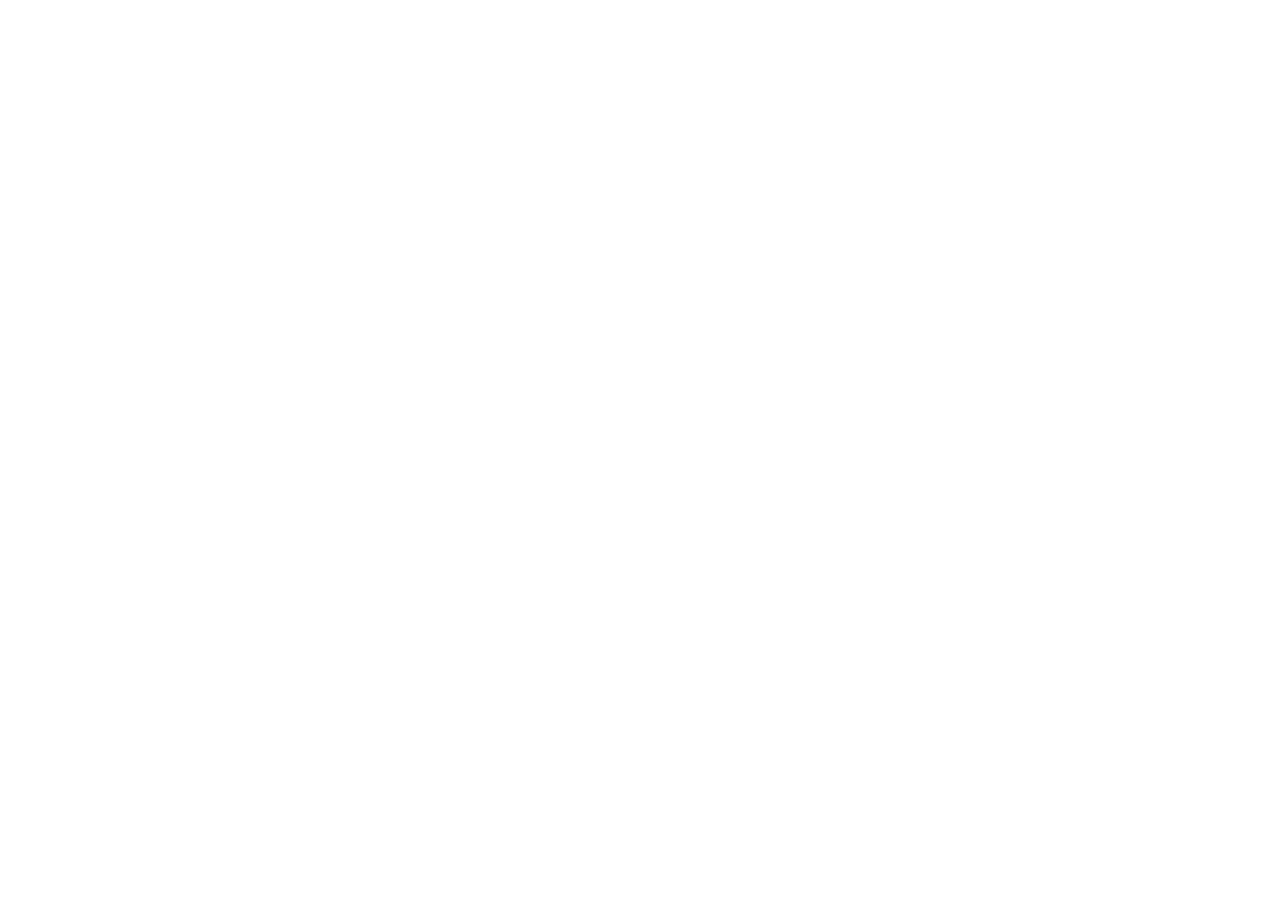
==== index.html @ 73868d09 "testPullReq" ====
<!DOCTYPE html>
<html lang="en">
<head>
    <meta charset="UTF-8">
    <meta http-equiv="X-UA-Compatible" content="IE=edge">
    <meta name="viewport" content="width=device-width, initial-scale=1.0">
    <title>Document</title>
</head>
<body>
    
</body>
</html>
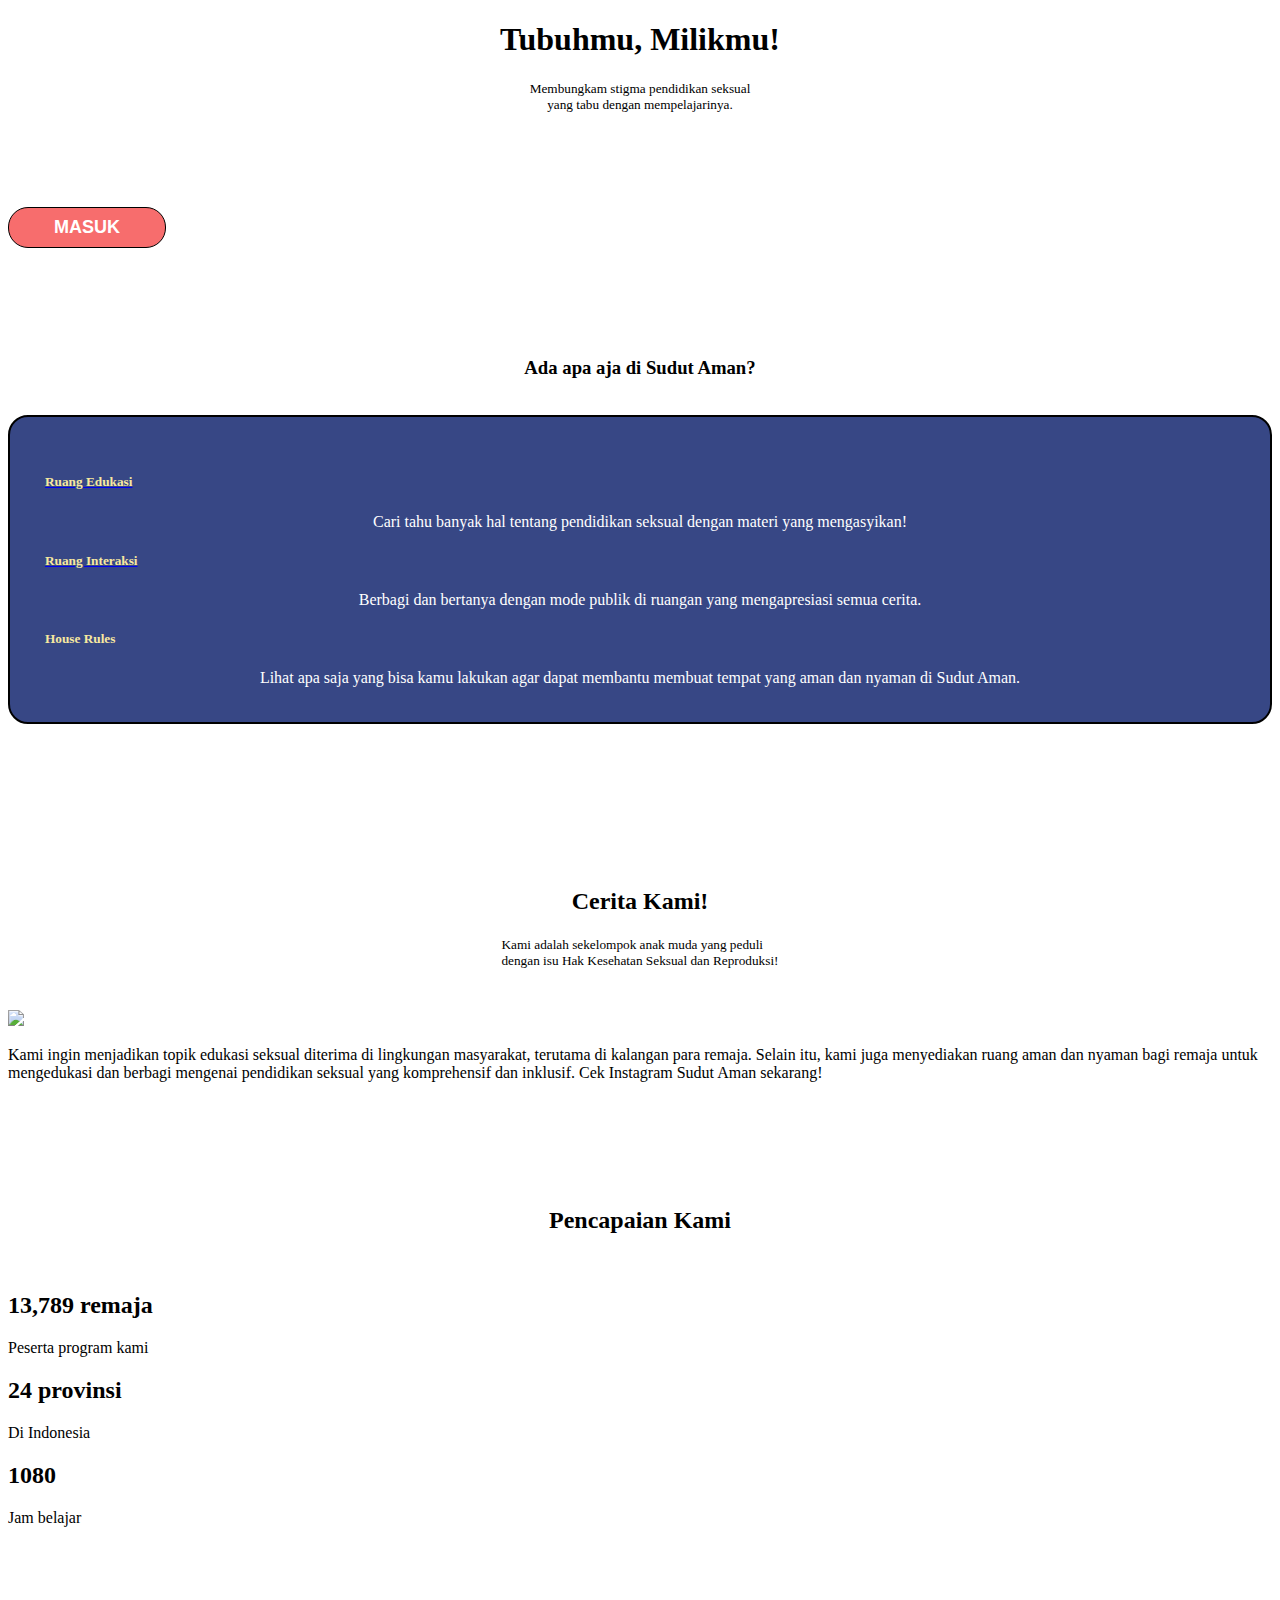
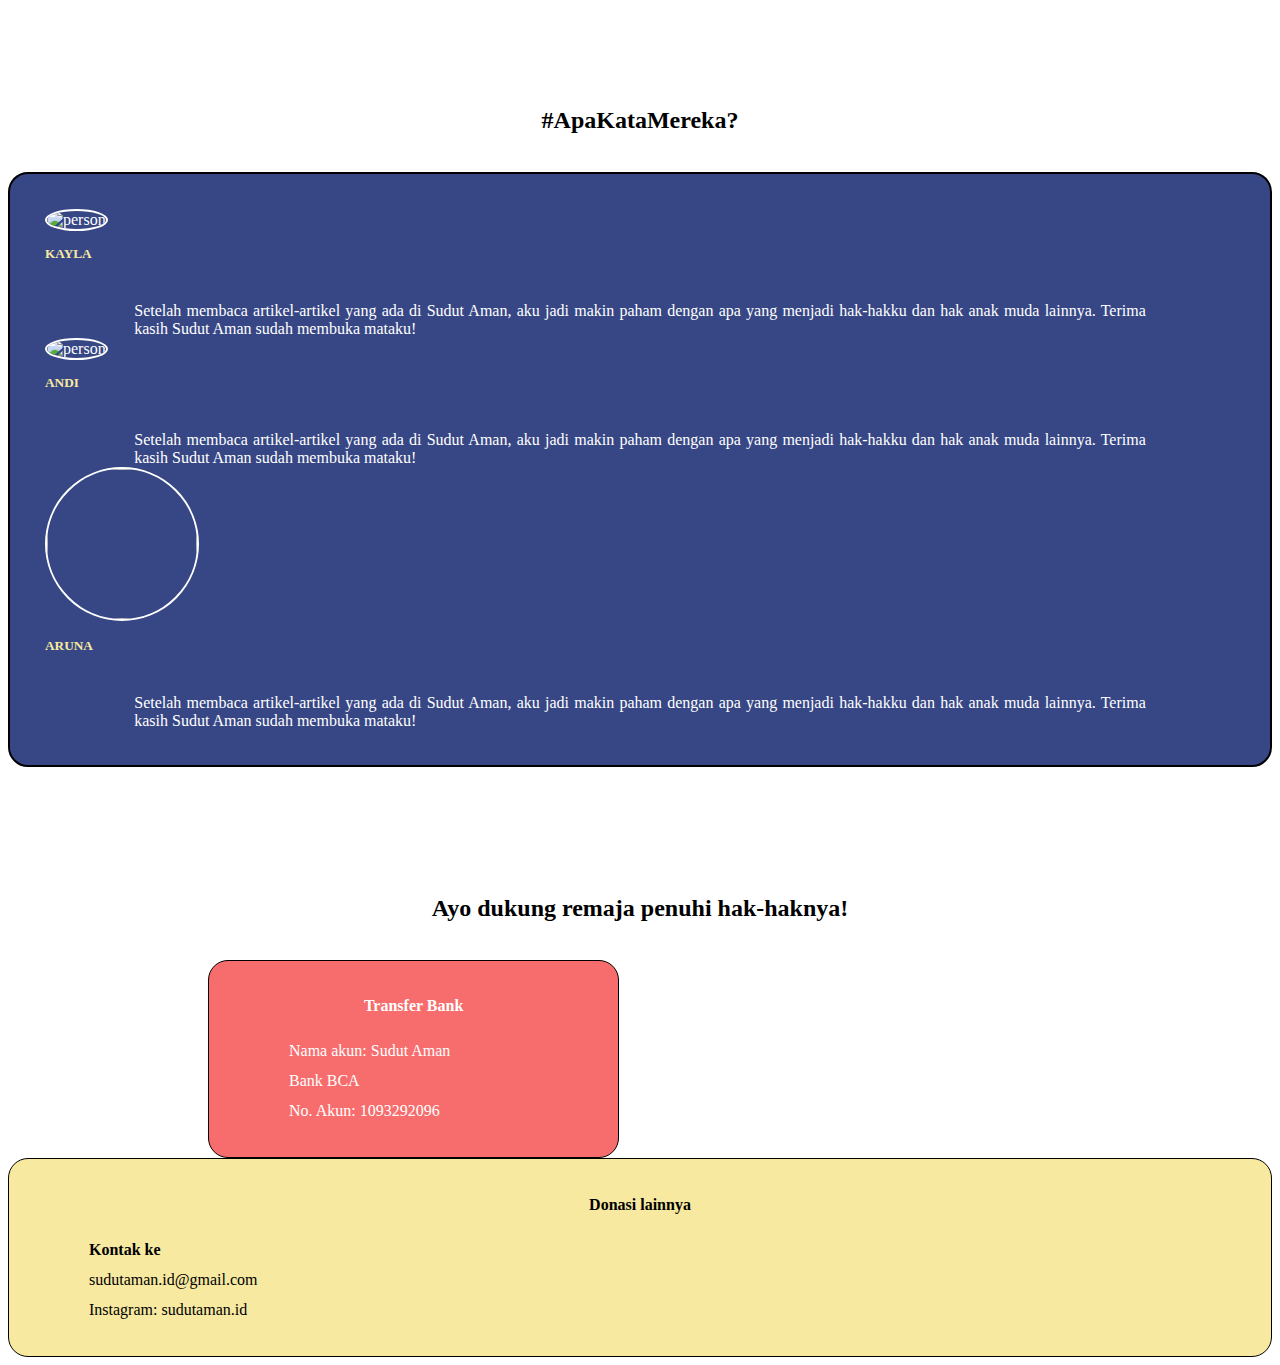
==== commit 4c16a076: "masukin ruang interaksi & index html" ====
--- a/index.html
+++ b/index.html
@@ -1,12 +1,165 @@
 <!DOCTYPE html>
-<html lang="en">
+<html>
+
 <head>
-    <meta charset="UTF-8">
-    <meta http-equiv="X-UA-Compatible" content="IE=edge">
-    <meta name="viewport" content="width=device-width, initial-scale=1.0">
-    <title>Document</title>
+  <meta charset="utf-8">
+  <meta name="viewport" content="width=device-width">
+  <title>SudutAman</title>
+   <link href="https://cdn.jsdelivr.net/npm/bootstrap@5.0.2/dist/css/bootstrap.min.css" rel="stylesheet" integrity="sha384-EVSTQN3/azprG1Anm3QDgpJLIm9Nao0Yz1ztcQTwFspd3yD65VohhpuuCOmLASjC" crossorigin="anonymous">
+  <link href="./homepage/homepage.css" rel="stylesheet" type="text/css" />
 </head>
+
 <body>
+  <div class="container">
+    <h1 id="welcome-text">Tubuhmu, Milikmu!</h1>
+    <h5 id="desc-text">Membungkam stigma pendidikan seksual<br>
+      yang tabu dengan mempelajarinya.</h5>
+<br>
+<br>
+<br>    
+<br>
+  <a href="login/login.html"><button class="position-absolute top-30 start-50 translate-middle" id="btn-cta">MASUK</button></a>
+<br>
+<br>
+<br> 
+<br>
+<br>
+<br>
+    <h3 id="ada-apa">Ada apa aja di Sudut Aman?</h3>
+    <br>
+    <div id="kate-sec">
+      <div class="container text-center">
+  <div class="row">
+    <div class="col">
+    <a href="edusudutaman/ruangedu.html"><h5 style="color: #F7E9A0;">Ruang Edukasi</h5></a>
+    <p id="desc">Cari tahu banyak hal tentang pendidikan seksual dengan materi yang mengasyikan!</p>
+    </div>
+    <div class="col">
+      <a href="./ruang interaksi/index.html"><h5 style="color: #F7E9A0;">Ruang Interaksi</h5></a>
+    <p id="desc">Berbagi dan bertanya dengan mode publik di ruangan yang mengapresiasi semua cerita.</p>
+    </div>
+    <div class="col">
+      <h5 style="color: #F7E9A0;">House Rules</h5>
+    <p id="desc">Lihat apa saja yang bisa kamu lakukan agar dapat membantu membuat tempat yang aman dan nyaman di Sudut Aman.</p>
+    </div>
+  </div>
+</div>
+    </div>
+<br>
+<br>
+<br>
+<br>
+<br>
+    <br>   
+<br>
+<br>
+    <div>
+      <h2 id="cerita-kami">Cerita Kami!</h2>
+      <h5 id="kami-adalah">Kami adalah sekelompok anak muda yang peduli<br>dengan isu Hak Kesehatan Seksual dan Reproduksi!</h5>
+<br>
+      <img src="WhatsApp Image 2022-11-02 at 11.25.08 PM.jpeg" style="width: 50%;">
+      <p id="kami-ingin">Kami ingin menjadikan topik edukasi seksual diterima di lingkungan masyarakat, terutama di kalangan para remaja. Selain itu, kami juga menyediakan ruang aman dan nyaman bagi remaja untuk mengedukasi dan berbagi mengenai pendidikan seksual yang komprehensif dan inklusif. 
+
+Cek Instagram Sudut Aman sekarang!</p>
+    </div>
+<br>
+<br>
+    <br>   
+<br>
+<br>
+    <div>
+      <h2 id="pencapaian-kami">Pencapaian Kami</h2>
+<br>
+      <div class="container text-center">
+  <div class="row">
+    <div class="col">
+      <h2>13,789 remaja</h2>
+      <p>Peserta program kami</p>
+    </div>
+    <div class="col">
+      <h2>24 provinsi</h2>
+      <p>Di Indonesia</p>
+    </div>
+    <div class="col">
+      <h2>1080</h2>
+      <p>Jam belajar</p>
+    </div>
+  </div>
+</div>
+    </div>
+<br>
+<br>
+<br>   
+<br>
+<br>
+    <br>   
+<br>
+<br>
+    <div>
+      <h2 id="apa-kata-mereka">#ApaKataMereka?</h2>
+<br>
+      <div id="kata-mereka-desc">
+      <div class="container text-center">
+  <div class="row">
+    <div class="col">
+      <img src="https://images.unsplash.com/photo-1554025756-3dab80a6eacd?ixlib=rb-4.0.3&ixid=MnwxMjA3fDB8MHxwaG90by1wYWdlfHx8fGVufDB8fHx8&auto=format&fit=crop&w=1770&q=80" class="rounded-circle" alt="person">
+      <h5 id="nama">KAYLA</h5>
+      <br>
+      <p id="ket">Setelah membaca artikel-artikel yang ada di Sudut Aman, aku jadi makin paham dengan apa yang menjadi hak-hakku dan hak anak muda lainnya. Terima kasih Sudut Aman sudah membuka mataku!</p>
+    </div>
     
+    <div class="col">
+      <img src="https://images.unsplash.com/photo-1507591064344-4c6ce005b128?ixlib=rb-4.0.3&ixid=MnwxMjA3fDB8MHxwaG90by1wYWdlfHx8fGVufDB8fHx8&auto=format&fit=crop&w=1770&q=80" class="rounded-circle" alt="person">
+      <h5 id="nama">ANDI</h5>
+      <br>
+      <p id="ket">Setelah membaca artikel-artikel yang ada di Sudut Aman, aku jadi makin paham dengan apa yang menjadi hak-hakku dan hak anak muda lainnya. Terima kasih Sudut Aman sudah membuka mataku!</p>
+    </div>
+    
+    <div class="col">
+     <img src="F77E7EF77E7Ehttps://images.unsplash.com/photo-1513097633097-329a3a64e0d4?ixlib=rb-4.0.3&ixid=MnwxMjA3fDB8MHxwaG90by1wYWdlfHx8fGVufDB8fHx8&auto=format&fit=crop&w=1592&q=80" class="rounded-circle alt="person">
+      <h5 id="nama">ARUNA</h5>
+      <br>
+      <p id="ket">Setelah membaca artikel-artikel yang ada di Sudut Aman, aku jadi makin paham dengan apa yang menjadi hak-hakku dan hak anak muda lainnya. Terima kasih Sudut Aman sudah membuka mataku!</p>
+    </div>
+    </div>
+  </div>
+</div>
+    </div>
+<br>
+<br>
+<br>
+    <br>   
+<br>
+<br>
+    <div>
+      <h2 id="ayo-dukung">Ayo dukung remaja penuhi hak-haknya!</h2>
+<br>
+
+      <div class="container-text-center">
+  <div class="row">
+    <div class="transfer-bank">
+    <div class="col">
+      <h4 id="title">Transfer Bank</h4>
+      <p id="trans-desc">Nama akun: Sudut Aman<br>
+        Bank BCA<br>
+        No. Akun: 1093292096<br> 
+      </p>
+    </div>
+  </div>
+
+  
+    <div class="donasi">
+    <div class="col">
+      <h4 id="title">Donasi lainnya</h4>
+      <p id="trans-desc"><strong>Kontak ke</strong><br>
+        sudutaman.id@gmail.com<br>
+        Instagram: sudutaman.id
+      </p>
+    </div>
+  </div>
+    </div>
+  </div>
+  <script src="./homepage/homepage.js"></script>
 </body>
-</html>+
+</html>
--- a/homepage/homepage.css
+++ b/homepage/homepage.css
@@ -0,0 +1,164 @@
+.body {
+    background-color: #F7F3F1;
+  }
+  
+  #welcome-text {
+    text-align: center;
+    font-weight: bold;
+  }
+  
+  #desc-text {
+  /*   width: 415px; */
+    text-align: center;
+    display: grid;
+    place-items: center;
+    font-weight: 400;
+  }
+  
+  #btn-cta {
+    color: white;
+    background-color: #F76D6D;
+    border-radius: 20px;
+    padding: 9px 45px;
+    place-items: center;
+    font-size: 18px;
+    cursor: pointer;
+    font-weight: 600;
+    text-decoration: none;
+    border: 0.5px solid black;
+  }
+  
+  #btn-cta:hover {
+    background-color: #FF8C8C;
+  }
+  
+  #kate-sec {
+    background-color: #374785;
+    padding: 35px;
+    color: white;
+    border-radius: 20px;
+    border: 2px black solid;
+  }
+  
+  #ada-apa {
+    text-align: center;
+    display: grid;
+    place-items: center;
+  }
+  
+  #desc {
+    text-align: justify;
+    display: grid;
+    place-items: center;
+    justify-content: center;
+    margin: auto;
+    width: 80%;
+  }
+  
+  #cerita-kami {
+    text-align: center;
+    display: grid;
+    place-items: center;
+    font-weight: bold;
+  }
+  
+  #kami-adalah {
+    display: grid;
+    place-items: center;
+    align-items: center;
+    font-weight: 400;
+  }
+  
+  #kami-ingin {
+    display: inline-flex;
+  }
+  
+  #pencapaian-kami {
+    display: grid;
+    place-items: center;
+    align-items: center;
+    font-weight: bold;
+  }
+  
+  #apa-kata-mereka {
+    text-align: center;
+    display: grid;
+    place-items: center;
+    font-weight: bold;
+  }
+  
+  #kata-mereka-desc {
+    background-color: #374785;
+    padding: 35px;
+    color: white;
+    border-radius: 20px;
+    border: 2px black solid;
+  }
+  
+  #nama {
+    color: #F7E9A0;
+    margin-top: 15px;
+  }
+  
+  .rounded-circle {
+    border-radius: 50%;
+    width: 150px;
+    height: 150px;
+    border: 2px white solid;
+  }
+  
+  #ket {
+    text-align: justify;
+    display: grid;
+    place-items: center;
+    justify-content: center;
+    margin: auto;
+    width: 85%;
+  }
+  
+  #ayo-dukung {
+    text-align: center;
+    display: grid;
+    place-items: center;
+    font-weight: bold;
+  }
+  
+  .transfer-bank {
+    background-color: #F76D6D;
+    color: white;
+    width: 30%;
+    position: relative;
+    left: 200px;
+    padding: 15px;
+    border-radius: 20px;
+    border: 1px black solid;
+    margin-right: 50px;
+  }
+  
+  #title {
+    font-weight: bold;
+    text-align: center;
+    place-items: center;
+  }
+  
+  #trans-desc {
+    line-height: 30px;
+    text-align: left;
+    padding: auto;
+    position: relative;
+    left: 65px;
+  }
+  
+  .donasi {
+    background: #F7E9A0;
+    color: black;
+    padding: 15px;
+    border-radius: 20px;
+    border: 1px black solid;
+  }
+  
+  #kontak-ke {
+    text-align: left;
+    position: relative;
+    left: 65px;
+  }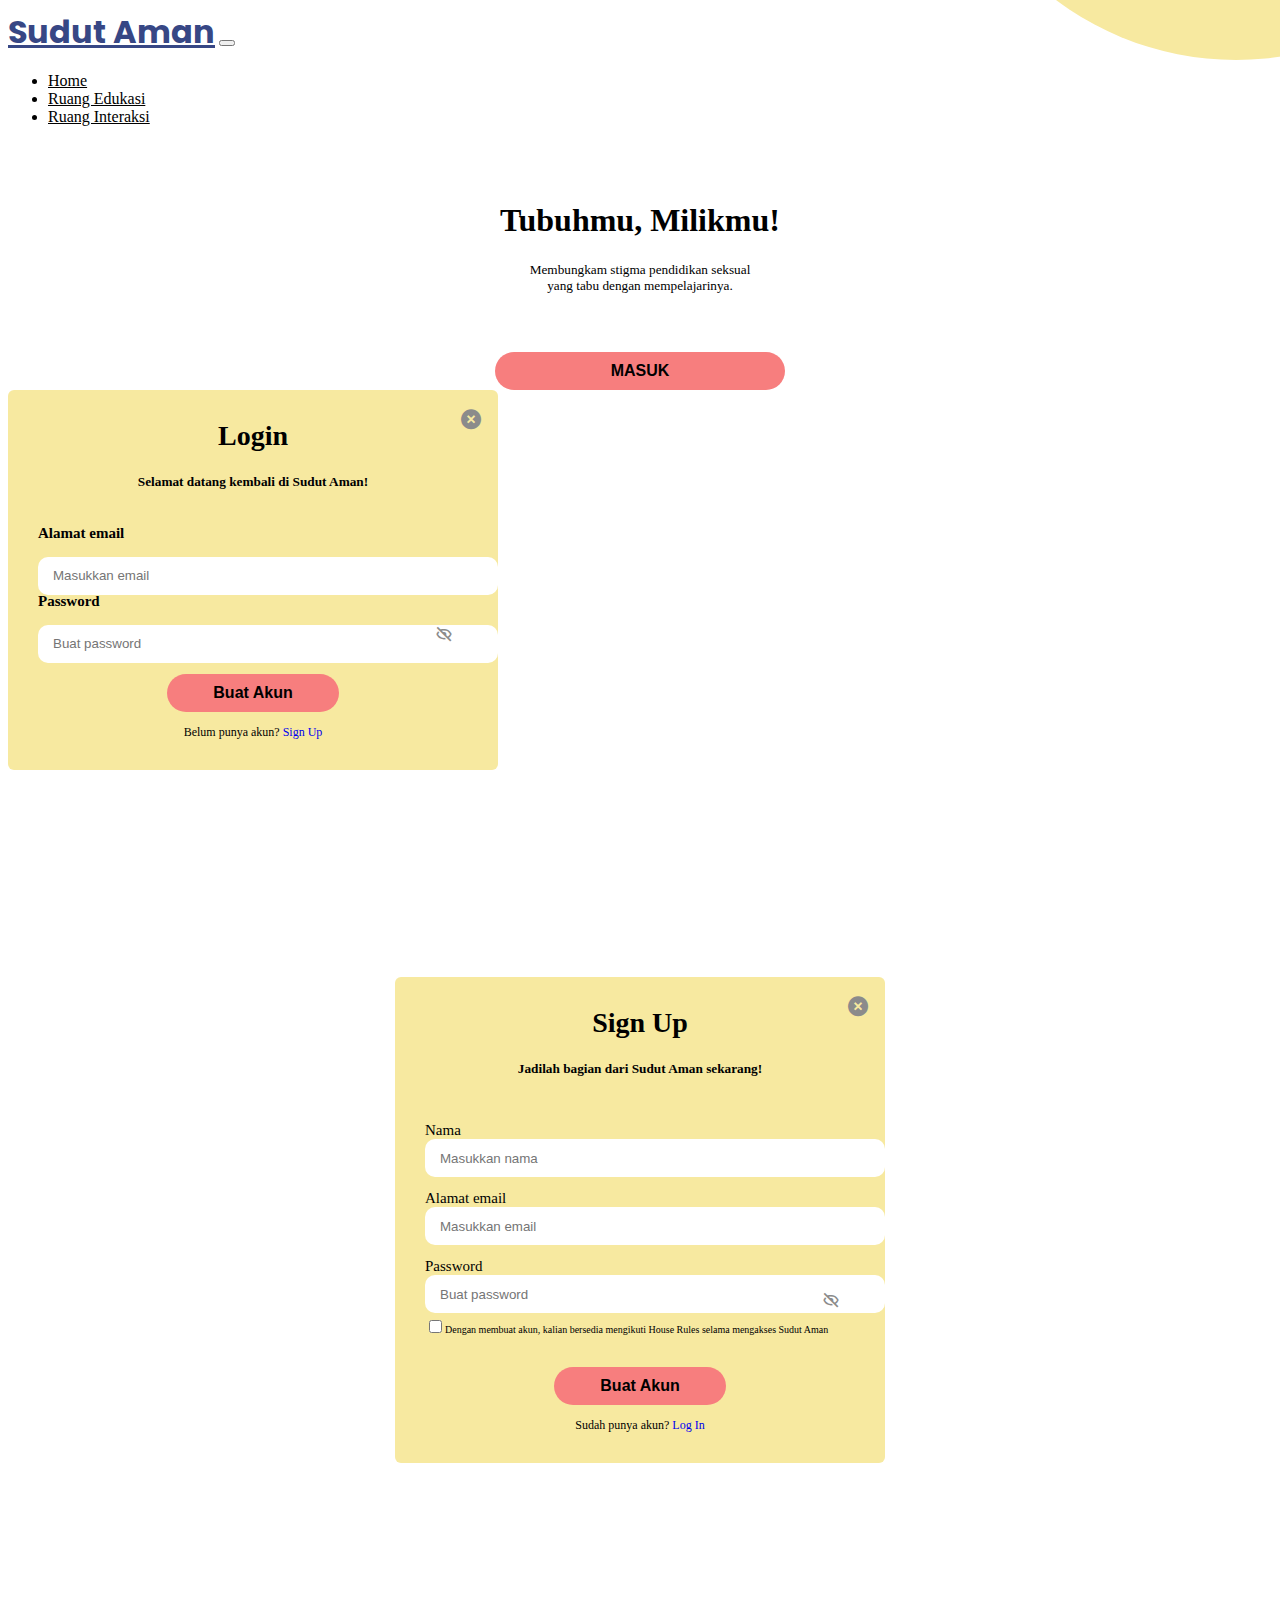
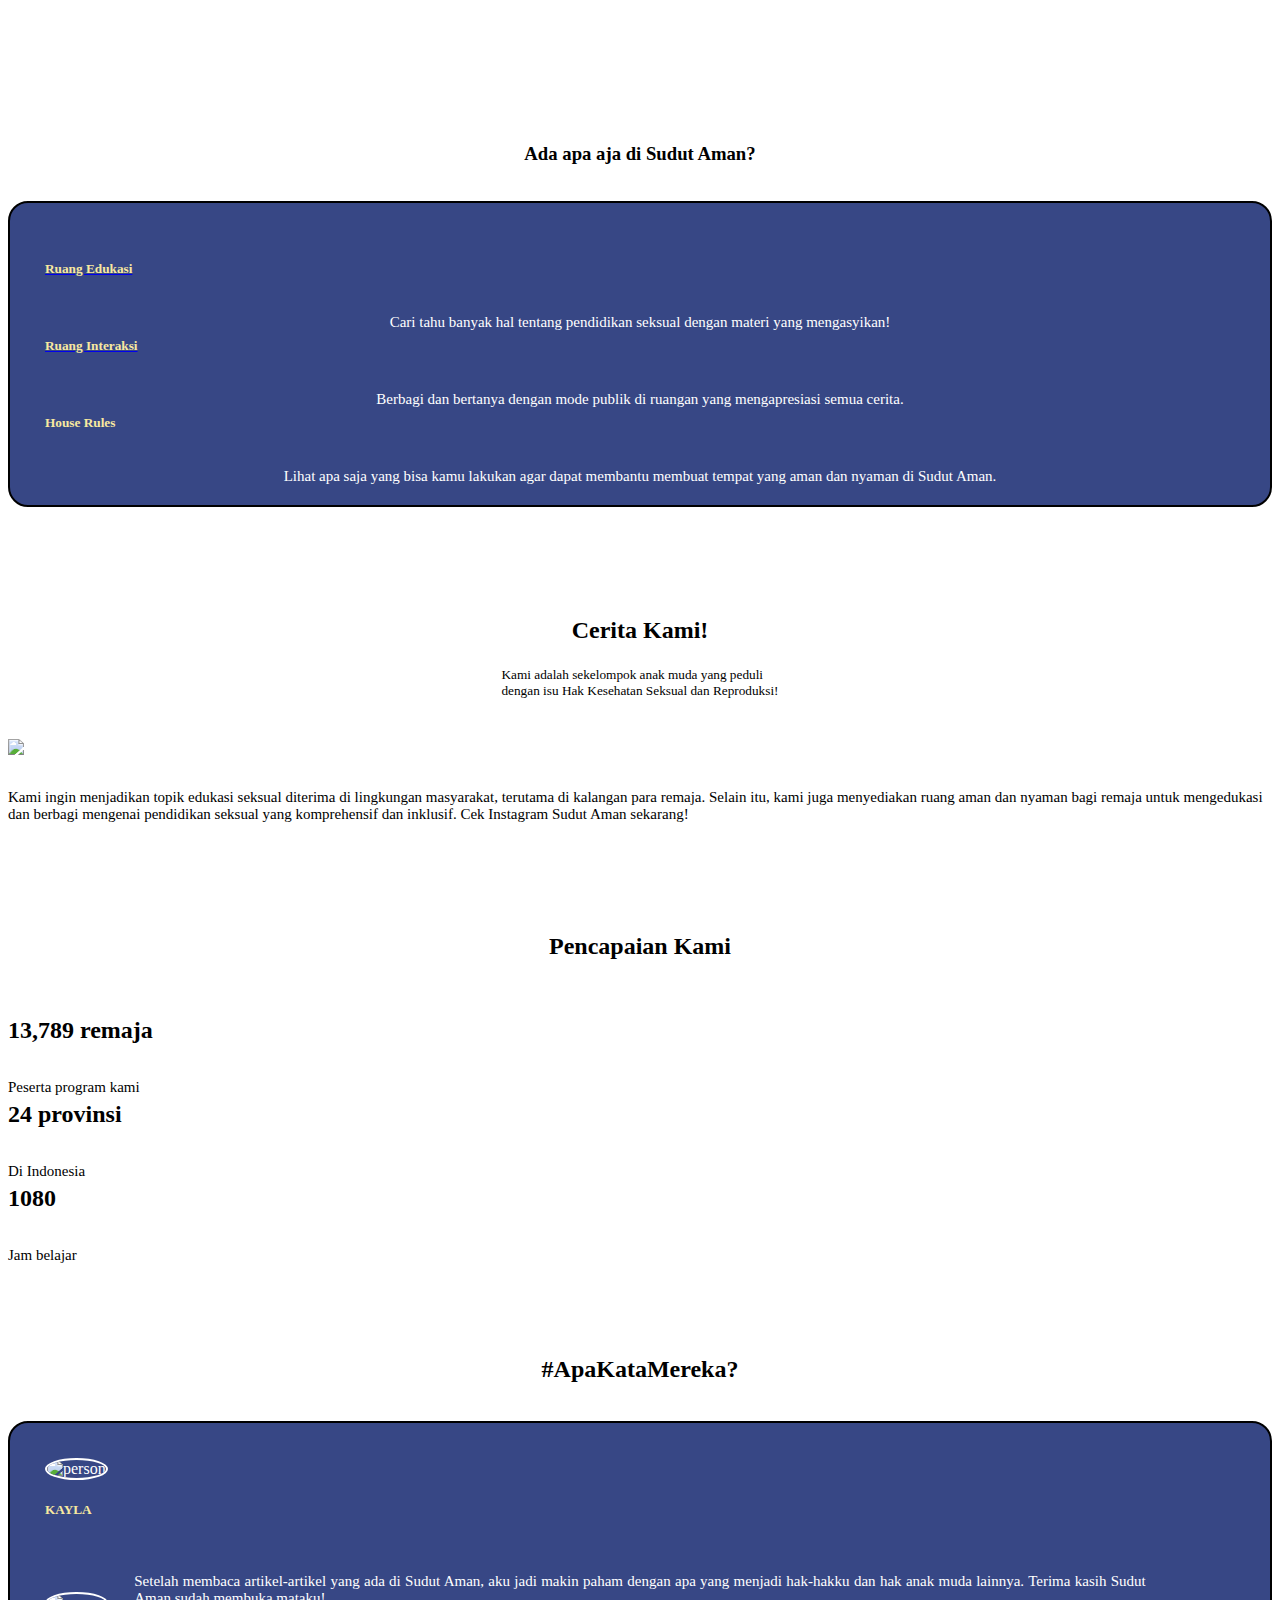
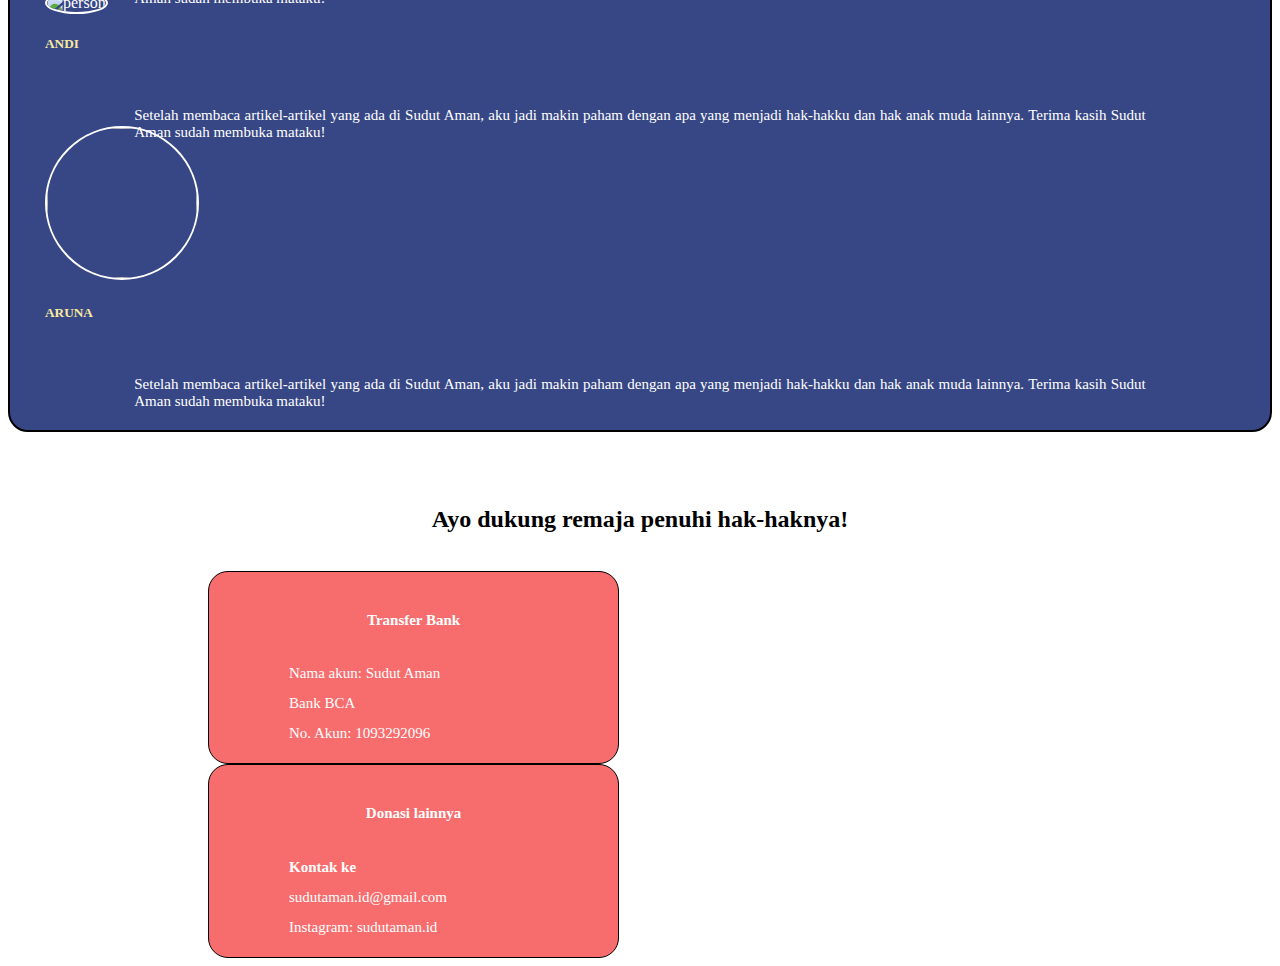
==== commit 20eb8c69: "nambahin navbar di semua page" ====
--- a/index.html
+++ b/index.html
@@ -5,23 +5,154 @@
   <meta charset="utf-8">
   <meta name="viewport" content="width=device-width">
   <title>SudutAman</title>
-   <link href="https://cdn.jsdelivr.net/npm/bootstrap@5.0.2/dist/css/bootstrap.min.css" rel="stylesheet" integrity="sha384-EVSTQN3/azprG1Anm3QDgpJLIm9Nao0Yz1ztcQTwFspd3yD65VohhpuuCOmLASjC" crossorigin="anonymous">
+  <link href="https://cdn.jsdelivr.net/npm/bootstrap@5.0.2/dist/css/bootstrap.min.css" rel="stylesheet" integrity="sha384-EVSTQN3/azprG1Anm3QDgpJLIm9Nao0Yz1ztcQTwFspd3yD65VohhpuuCOmLASjC" crossorigin="anonymous">
+  <link href='https://unpkg.com/boxicons@2.1.4/css/boxicons.min.css' rel='stylesheet'>
   <link href="./homepage/homepage.css" rel="stylesheet" type="text/css" />
+
+  <style>
+    @import url('https://fonts.googleapis.com/css2?family=Poppins:wght@500;600&family=Quicksand:wght@500&display=swap');
+
+    .navbar-brand {
+      cursor: pointer;
+      font-size: 32px;
+      color: #374785;
+      font-weight: bold;
+      font-family: 'Poppins', sans-serif;
+    }
+
+    .nav-item a {
+      color: black;
+      font-weight: 400;
+      font-size: 16px;
+    }
+  </style>
+
 </head>
 
 <body>
-  <div class="container">
+    <nav class="navbar navbar-expand-lg" style="background: none;">
+        <div class="container">
+          <a class="navbar-brand" href="#">Sudut Aman</a>
+          <button class="navbar-toggler" type="button" data-bs-toggle="collapse" data-bs-target="#navbarSupportedContent"
+            aria-controls="navbarSupportedContent" aria-expanded="false" aria-label="Toggle navigation">
+            <span class="navbar-toggler-icon"></span>
+          </button>
+          <!--       <div class="collapse navbar-collapse" id="navbarSupportedContent"> -->
+          <ul class="navbar-nav me-auto mb-2 mb-lg-0">
+            <li class="nav-item">
+              <a class="nav-link active" aria-current="page" href="./index.html">Home</a>
+            </li>
+    
+            <li class="nav-item">
+              <a class="nav-link active" aria-current="page" href="./edusudutaman/ruangedu.html">Ruang Edukasi</a>
+            </li>
+    
+            <li class="nav-item">
+              <a class="nav-link active" aria-current="page" href="./ruang interaksi/index.html">Ruang Interaksi</a>
+            </li>
+          </ul>
+          <!--         <button type="button" class="btn btn-cta" style="color: white; background: #F76D6D; border-radius: 20px; padding: 8px 25px;">MASUK</button> -->
+        </div>
+    </nav>
+
+<div class="bg-shape"></div>
+
+<br><div class="container">
     <h1 id="welcome-text">Tubuhmu, Milikmu!</h1>
     <h5 id="desc-text">Membungkam stigma pendidikan seksual<br>
       yang tabu dengan mempelajarinya.</h5>
 <br>
 <br>
-<br>    
-<br>
-  <a href="login/login.html"><button class="position-absolute top-30 start-50 translate-middle" id="btn-cta">MASUK</button></a>
-<br>
-<br>
-<br> 
+
+<button type="button" class="btn btn-primary" data-bs-toggle="modal" data-bs-target="#modalLogin">
+    MASUK
+  </button>
+<!-- Form Login -->
+<section class="modal" id="modalLogin"  tabindex="-1" aria-labelledby="exampleModalLabel" aria-hidden="true">
+    <div class="modal-dialog">
+        <div class="modal-content">
+        <div class="form login">
+        <div class="form-content">
+            <i class='bx bxs-x-circle' data-bs-dismiss="modal" aria-label="Close"></i>
+            <header>Login</header>
+            <h5 style="text-align: center";>Selamat datang kembali di Sudut Aman!</h5>
+
+            <form action="#">
+
+                <div class="field input-field">
+                    <h4>Alamat email</h4>
+                    <input type="email" placeholder="Masukkan email" class="email" id="userEmail">
+                </div>
+
+                <div class="field input-field">
+                    <h4>Password</h4>
+                    <input type="password" placeholder="Buat password" class="password" id="loginpassword">
+                    <i class='bx bx-hide eye-icon' onclick="onEyePasswordClick(this)"></i>
+                </div>
+
+                <br><div class="field button-field">
+                    <button type="submit" onclick="login(event)">Buat Akun</button>
+                </div>
+
+                <div class="form-link">
+                    <span>Belum punya akun? <a href="#" data-bs-toggle="modal" data-bs-target="#modalSignUp" class="punya-akun">Sign Up</a></span>
+                </div>
+
+            </form>
+        </div>
+    </div>
+</div>
+</div>
+</section>
+
+<!-- form signup -->
+<section class="modal" id="modalSignUp"  tabindex="-1" aria-labelledby="exampleModalLabel" aria-hidden="true">
+    <div class="modal-dialog">
+    <div class="modal-content">
+    <section class="container2 forms">
+        <div class="form login">
+            <div class="form-content">
+                <i class='bx bxs-x-circle' data-bs-dismiss="modal" aria-label="Close"></i>
+                <header>Sign Up</header>
+                <h5 style="text-align: center";>Jadilah bagian dari Sudut Aman sekarang!</h5>
+
+                <form action="#">
+                    <div class="close-button">
+                    <div class="field input-field">
+                        <p>Nama</p>
+                        <input type="nama" placeholder="Masukkan nama" class="nama">
+                    </div>
+                 </div>
+
+                    <div class="field input-field">
+                        <p>Alamat email</p>
+                        <input type="email" placeholder="Masukkan email" class="email">
+                    </div>
+
+                    <div class="field input-field">
+                        <p>Password</p>
+                        <input type="password" placeholder="Buat password" class="password" id="signuppassword">
+                        <i class='bx bx-hide eye-icon2' onclick="onEyePasswordSignUp(this)"></i>
+                    </div>
+
+                    <br><br><input type ="checkbox" class="check-box"><span>Dengan membuat akun, kalian bersedia mengikuti House Rules selama mengakses Sudut Aman </span>
+
+                    <div class="field button-field">
+                        <button>Buat Akun</button>
+                    </div>
+
+                    <div class="form-link">
+                        <span>Sudah punya akun? <a href="#" data-bs-toggle="modal" data-bs-target="#modalLogin"class="punya-akun">Log In</a></span>
+                    </div>
+
+                </form>
+            </div>
+        </div>
+    </section>
+</div>
+</div>
+</section>
+
 <br>
 <br>
 <br>
@@ -47,10 +178,7 @@
     </div>
 <br>
 <br>
-<br>
-<br>
-<br>
-    <br>   
+<br>   
 <br>
 <br>
     <div>
@@ -90,10 +218,6 @@
 <br>
 <br>
 <br>   
-<br>
-<br>
-    <br>   
-<br>
 <br>
     <div>
       <h2 id="apa-kata-mereka">#ApaKataMereka?</h2>
@@ -116,7 +240,7 @@
     </div>
     
     <div class="col">
-     <img src="F77E7EF77E7Ehttps://images.unsplash.com/photo-1513097633097-329a3a64e0d4?ixlib=rb-4.0.3&ixid=MnwxMjA3fDB8MHxwaG90by1wYWdlfHx8fGVufDB8fHx8&auto=format&fit=crop&w=1592&q=80" class="rounded-circle alt="person">
+     <img src="https://images.unsplash.com/photo-1513097633097-329a3a64e0d4?ixlib=rb-4.0.3&ixid=MnwxMjA3fDB8MHxwaG90by1wYWdlfHx8fGVufDB8fHx8&auto=format&fit=crop&w=1592&q=80" class="rounded-circle alt="person">
       <h5 id="nama">ARUNA</h5>
       <br>
       <p id="ket">Setelah membaca artikel-artikel yang ada di Sudut Aman, aku jadi makin paham dengan apa yang menjadi hak-hakku dan hak anak muda lainnya. Terima kasih Sudut Aman sudah membuka mataku!</p>
@@ -126,9 +250,6 @@
 </div>
     </div>
 <br>
-<br>
-<br>
-    <br>   
 <br>
 <br>
     <div>
@@ -157,9 +278,11 @@
       </p>
     </div>
   </div>
-    </div>
-  </div>
-  <script src="./homepage/homepage.js"></script>
+  </div>
+  </div>
+
+  <script src="https://cdn.jsdelivr.net/npm/bootstrap@5.2.2/dist/js/bootstrap.bundle.min.js" integrity="sha384-OERcA2EqjJCMA+/3y+gxIOqMEjwtxJY7qPCqsdltbNJuaOe923+mo//f6V8Qbsw3" crossorigin="anonymous"></script>
+  <script src="./login/login.js"></script>
 </body>
 
 </html>
--- a/homepage/homepage.css
+++ b/homepage/homepage.css
@@ -1,164 +1,350 @@
+@import url('https://fonts.googleapis.com/css2?family=Poppins:wght@200;300;400;500&display=swap');
+
 .body {
-    background-color: #F7F3F1;
+  background-color: #F7F3F1;
+}
+
+/* buletan */
+.bg-shape {
+    height: 35px;
+    width: 35px;
+    border-radius: 50%;
+    display: inline-block;
   }
+.bg-shape:after {
+    content: '';
+    position: absolute;
+    width: 600px;
+    height: 600px;
+    background: #F7E9A0;
+    border-radius: 50%;
+    top: 0;
+    right: 0;
+    z-index: -1;
+    top: -60%; /* change value as required */
+    right: -20%; /* change value as required */
+  }
+
+#welcome-text {
+  text-align: center;
+  font-weight: bold;
+}
+
+#desc-text {
+/*   width: 415px; */
+  text-align: center;
+  display: grid;
+  place-items: center;
+  font-weight: 400;
+}
+
+#btn-cta {
+  color: white;
+  background-color: #F76D6D;
+  border-radius: 20px;
+  padding: 9px 45px;
+  place-items: center;
+  font-size: 18px;
+  cursor: pointer;
+  font-weight: 600;
+  text-decoration: none;
+  border: 0.5px solid black;
+}
+
+#btn-cta:hover {
+  background-color: #FF8C8C;
+}
+
+#kate-sec {
+  background-color: #374785;
+  padding: 35px;
+  color: white;
+  border-radius: 20px;
+  border: 2px black solid;
+}
+
+#ada-apa {
+  text-align: center;
+  display: grid;
+  place-items: center;
+}
+
+#desc {
+  text-align: justify;
+  display: grid;
+  place-items: center;
+  justify-content: center;
+  margin: auto;
+  width: 80%;
+}
+
+#cerita-kami {
+  text-align: center;
+  display: grid;
+  place-items: center;
+  font-weight: bold;
+}
+
+#kami-adalah {
+  display: grid;
+  place-items: center;
+  align-items: center;
+  font-weight: 400;
+}
+
+#kami-ingin {
+  display: inline-flex;
+}
+
+#pencapaian-kami {
+  display: grid;
+  place-items: center;
+  align-items: center;
+  font-weight: bold;
+}
+
+#apa-kata-mereka {
+  text-align: center;
+  display: grid;
+  place-items: center;
+  font-weight: bold;
+}
+
+#kata-mereka-desc {
+  background-color: #374785;
+  padding: 35px;
+  color: white;
+  border-radius: 20px;
+  border: 2px black solid;
+}
+
+#nama {
+  color: #F7E9A0;
+}
+
+.rounded-circle {
+  border-radius: 50%;
+  width: 150px;
+  height: 150px;
+  border: 2px white solid;
+}
+
+#ket {
+  text-align: justify;
+  display: grid;
+  place-items: center;
+  justify-content: center;
+  margin: auto;
+  width: 85%;
+}
+
+#ayo-dukung {
+  text-align: center;
+  display: grid;
+  place-items: center;
+  font-weight: bold;
+}
+.transfer-bank {
+  background-color: #F76D6D;
+  color: white;
+  width: 30%;
+  position: relative;
+  left: 200px;
+  padding: 15px;
+  border-radius: 20px;
+  border: 1px black solid;
+}
+
+#title {
+  font-weight: bold;
+  text-align: center;
+  place-items: center;
+}
+
+#trans-desc {
+  line-height: 30px;
+  text-align: left;
+  padding: auto;
+  position: relative;
+  left: 65px;
+}
+
+.donasi {
+  background-color: #F76D6D;
+  color: white;
+  width: 30%;
+  position: relative;
+  left: 200px;
+  padding: 15px;
+  border-radius: 20px;
+  border: 1px black solid;
+}
+
+#kontak-ke {
+  text-align: left;
+  position: relative;
+  left: 65px;
+}
+
+  h4{
+    font-size: 15px;
+    position: relative;
+    top: 5px;
+}
+
+.container2{
+    height: 100vh;
+    width: 100%;
+    display: flex;
+    align-items: center;
+    justify-content: center;
+}
+
+.modal-content{
+  background: transparent;
+  border: 0;
+}
+
+.form{
+  position: relative;
+  max-width: 430px;
+  width: 100%;
+  padding: 30px;
+  border-radius: 6px;
+  background: #F7E9A0
+}
+
+header{
+  font-size: 28px;
+  font-weight: 600;
+  color:black;
+  text-align: center;
+}
+
+form{
+  margin-top: 30px;
   
-  #welcome-text {
-    text-align: center;
-    font-weight: bold;
-  }
-  
-  #desc-text {
-  /*   width: 415px; */
-    text-align: center;
-    display: grid;
-    place-items: center;
-    font-weight: 400;
-  }
-  
-  #btn-cta {
-    color: white;
-    background-color: #F76D6D;
-    border-radius: 20px;
-    padding: 9px 45px;
-    place-items: center;
-    font-size: 18px;
-    cursor: pointer;
-    font-weight: 600;
-    text-decoration: none;
-    border: 0.5px solid black;
-  }
-  
-  #btn-cta:hover {
-    background-color: #FF8C8C;
-  }
-  
-  #kate-sec {
-    background-color: #374785;
-    padding: 35px;
-    color: white;
-    border-radius: 20px;
-    border: 2px black solid;
-  }
-  
-  #ada-apa {
-    text-align: center;
-    display: grid;
-    place-items: center;
-  }
-  
-  #desc {
-    text-align: justify;
-    display: grid;
-    place-items: center;
-    justify-content: center;
-    margin: auto;
-    width: 80%;
-  }
-  
-  #cerita-kami {
-    text-align: center;
-    display: grid;
-    place-items: center;
-    font-weight: bold;
-  }
-  
-  #kami-adalah {
-    display: grid;
-    place-items: center;
-    align-items: center;
-    font-weight: 400;
-  }
-  
-  #kami-ingin {
-    display: inline-flex;
-  }
-  
-  #pencapaian-kami {
-    display: grid;
-    place-items: center;
-    align-items: center;
-    font-weight: bold;
-  }
-  
-  #apa-kata-mereka {
-    text-align: center;
-    display: grid;
-    place-items: center;
-    font-weight: bold;
-  }
-  
-  #kata-mereka-desc {
-    background-color: #374785;
-    padding: 35px;
-    color: white;
-    border-radius: 20px;
-    border: 2px black solid;
-  }
-  
-  #nama {
-    color: #F7E9A0;
-    margin-top: 15px;
-  }
-  
-  .rounded-circle {
-    border-radius: 50%;
-    width: 150px;
-    height: 150px;
-    border: 2px white solid;
-  }
-  
-  #ket {
-    text-align: justify;
-    display: grid;
-    place-items: center;
-    justify-content: center;
-    margin: auto;
-    width: 85%;
-  }
-  
-  #ayo-dukung {
-    text-align: center;
-    display: grid;
-    place-items: center;
-    font-weight: bold;
-  }
-  
-  .transfer-bank {
-    background-color: #F76D6D;
-    color: white;
-    width: 30%;
-    position: relative;
-    left: 200px;
-    padding: 15px;
-    border-radius: 20px;
-    border: 1px black solid;
-    margin-right: 50px;
-  }
-  
-  #title {
-    font-weight: bold;
-    text-align: center;
-    place-items: center;
-  }
-  
-  #trans-desc {
-    line-height: 30px;
-    text-align: left;
-    padding: auto;
-    position: relative;
-    left: 65px;
-  }
-  
-  .donasi {
-    background: #F7E9A0;
-    color: black;
-    padding: 15px;
-    border-radius: 20px;
-    border: 1px black solid;
-  }
-  
-  #kontak-ke {
-    text-align: left;
-    position: relative;
-    left: 65px;
-  }+}
+
+form .field{
+  position: relative;
+  height: 38px;
+  width: 100%;
+  margin-top: 30px;
+}
+
+.field input{
+  height: 100% !important;
+  width: 100%;
+  padding: 0 15px;
+  border: 0;
+  border-radius: 10px;
+}
+
+h6{ 
+  position: relative;
+  bottom: 60px;
+  text-align: right;
+}
+
+.field button {
+  width: 40%;
+  padding: 10px 30px;
+  cursor: pointer;
+  display: block;
+  margin: auto;
+  background: #F77E7E;
+  border: 0;
+  outline: none;
+  border-radius: 50px;
+  font-size: 16px;
+  font-weight: 600;
+}
+
+.btn {
+  width: 23%;
+  padding: 10px 30px;
+  cursor: pointer;
+  display: block;
+  margin: auto;
+  background: #F77E7E;
+  border: 0;
+  outline: none;
+  border-radius: 50px;
+  font-size: 16px;
+  font-weight: 600;
+}
+
+.form-link{
+  text-align: center;
+  margin-top: 10px;
+
+}
+.form-link span,
+.form-link span a {
+  font-size: 12px;
+  font-weight: 400;
+}
+
+span{
+  font-size: 10px;
+  font-weight: 300;
+}
+
+.form a{
+  text-decoration: none;
+}
+
+.form a:hover{
+  text-decoration: underline;
+}
+
+.eye-icon{
+  position: absolute;
+  top: 120%;
+  right: 10px;
+  transform: translateY(-50%);
+  font-size: 18px;
+  color: #8b8b8b;
+  cursor: pointer;
+  padding: 5px;
+}
+
+.eye-icon2{
+  position: absolute;
+  top: 150%;
+  right: 10px;
+  transform: translateY(-50%);
+  font-size: 18px;
+  color: #8b8b8b;
+  cursor: pointer;
+  padding: 5px;
+
+}
+
+.bxs-x-circle{
+  position: absolute;
+  top: 30px;
+  right: 10px;
+  transform: translateY(-50%);
+  font-size: 24px;
+  color: #8b8b8b;
+  cursor: pointer;
+  padding: 5px;
+
+}
+
+.isian input{
+  height: 40px !important;
+  width: 100%;
+  bottom: 0px;
+  padding: 0 15px;
+  border: 0;
+  border-radius: 10px;
+}
+
+p{
+  font-size: 15px;
+  position: relative;
+  top: 15px;
+}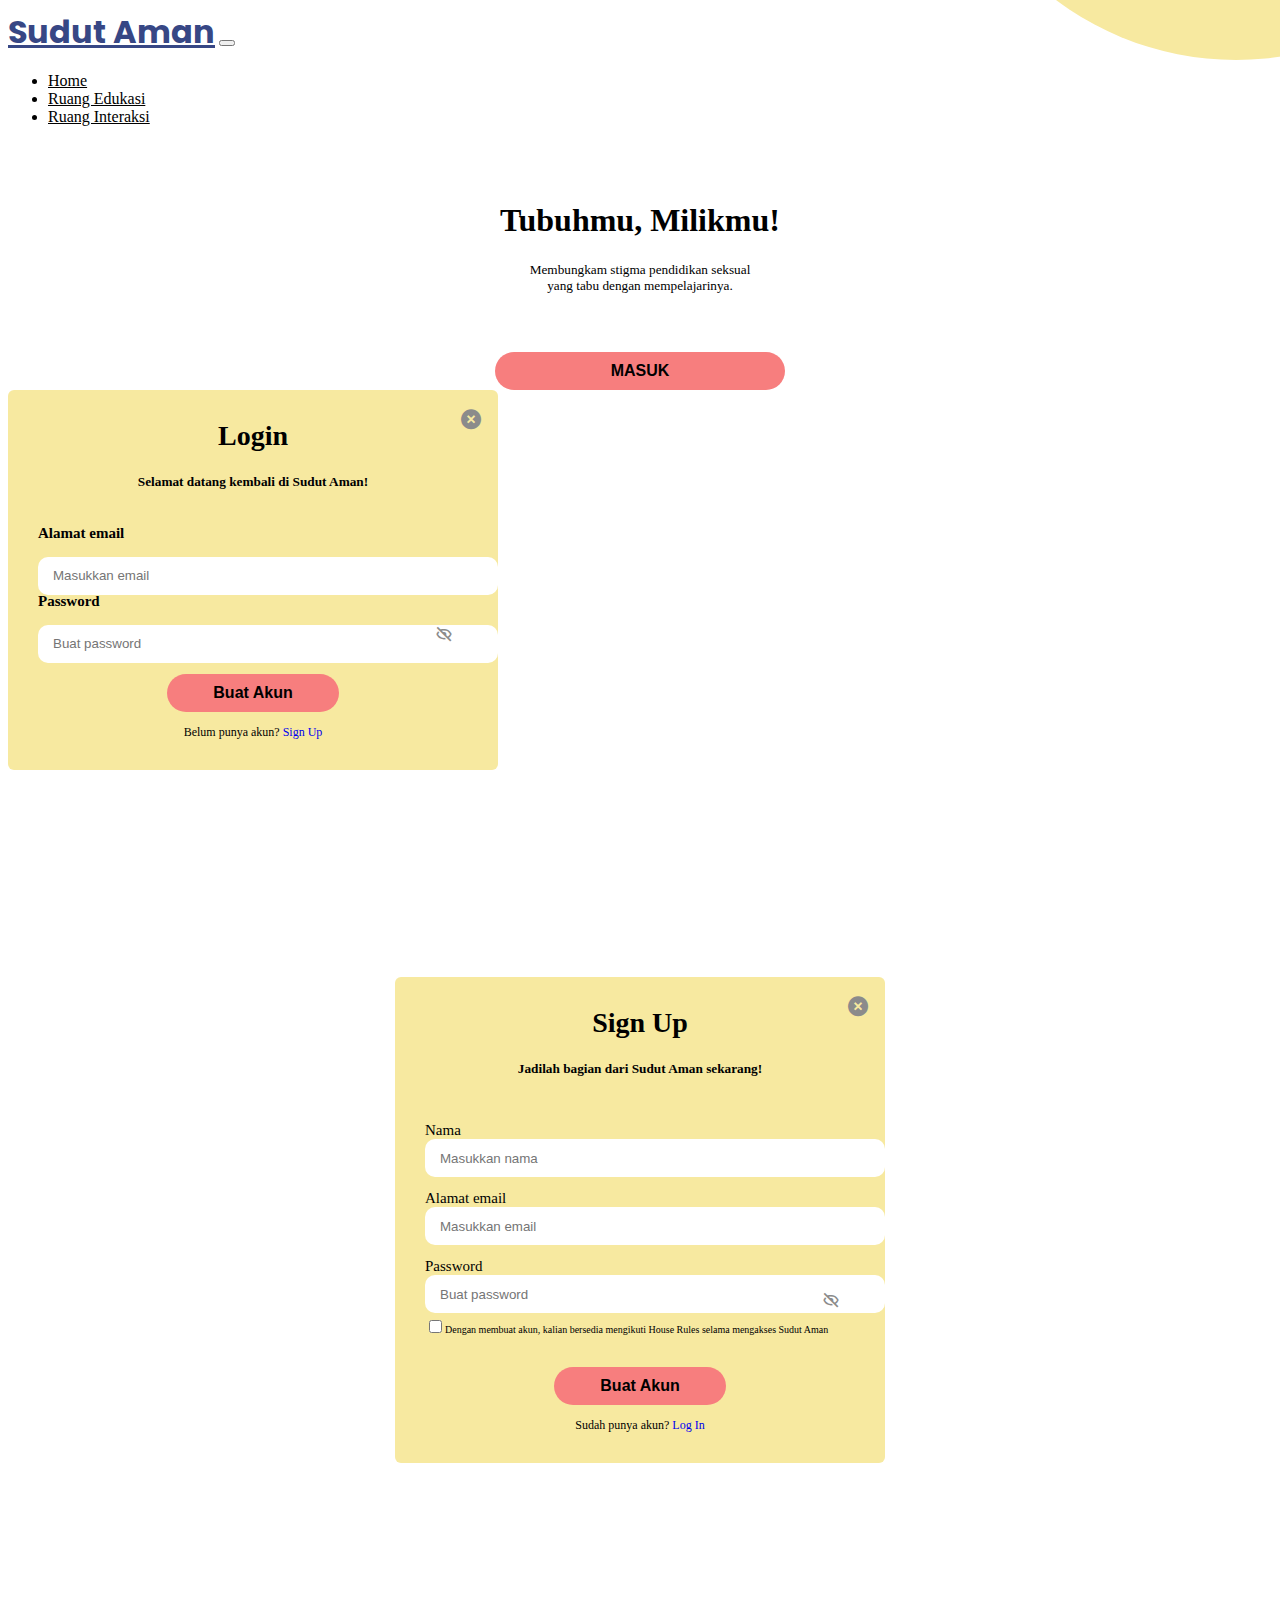
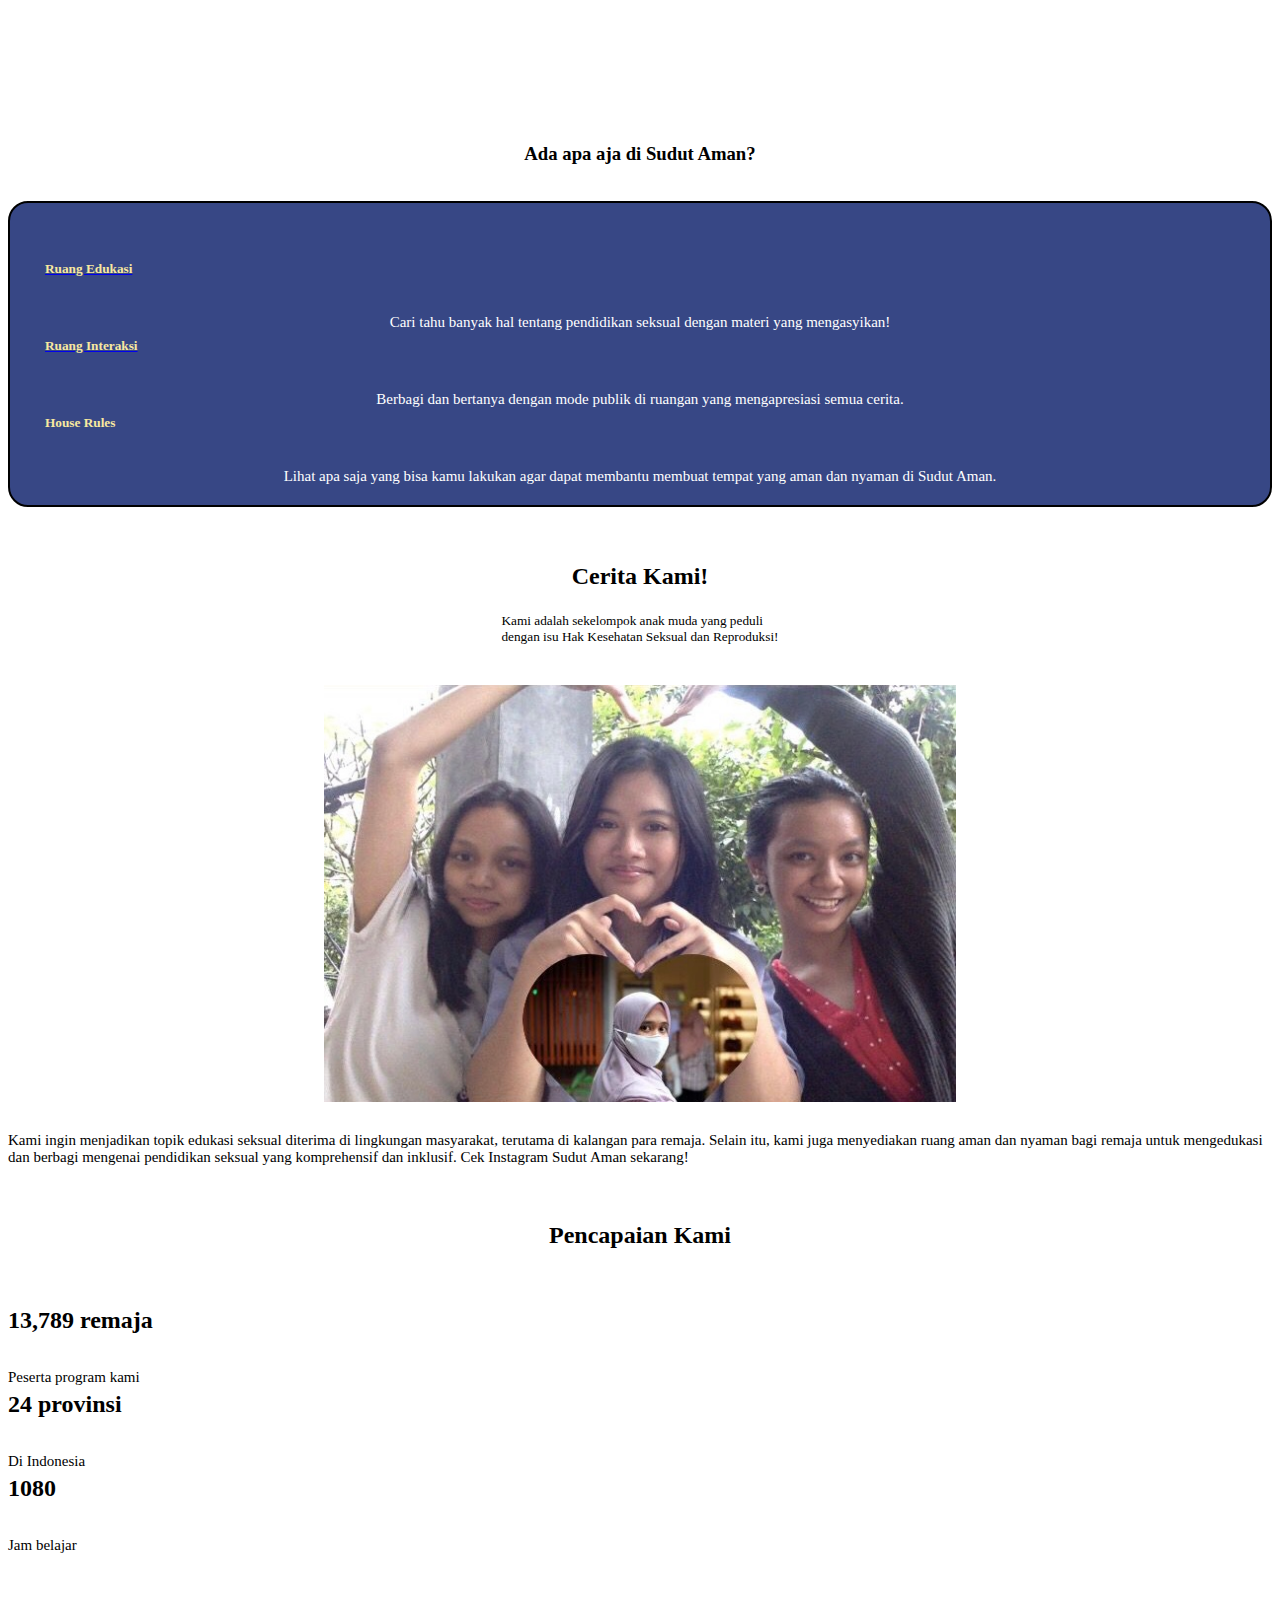
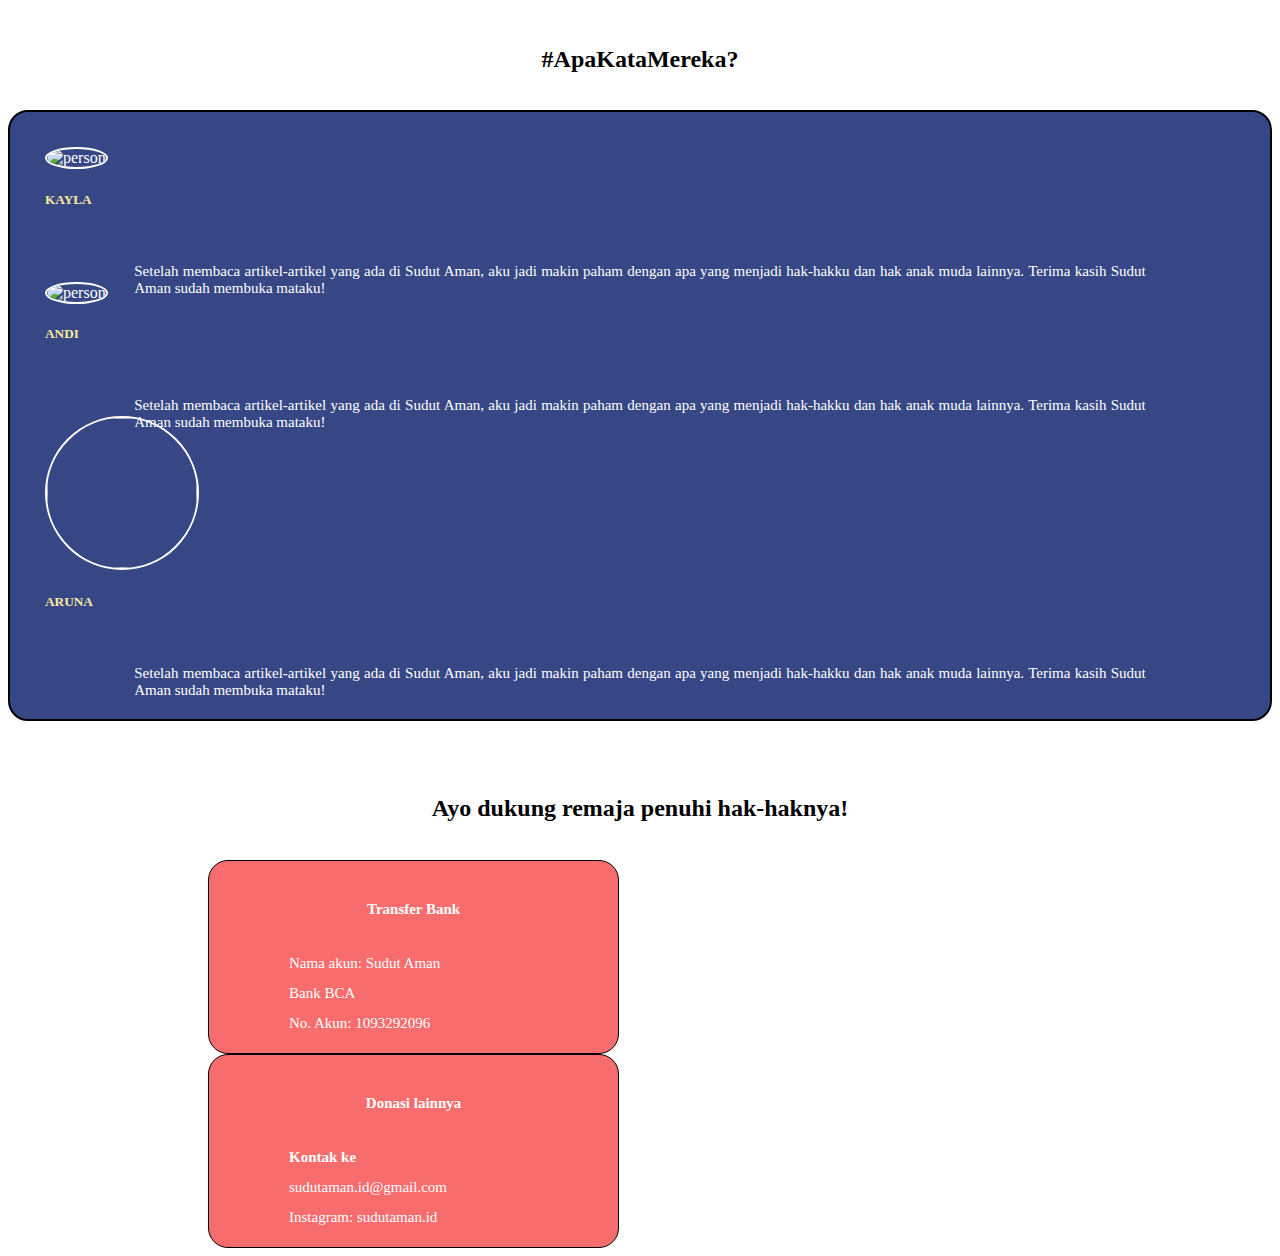
==== commit 09da0a2f: "masukin foto di homepage" ====
--- a/index.html
+++ b/index.html
@@ -178,21 +178,17 @@
     </div>
 <br>
 <br>
-<br>   
-<br>
-<br>
     <div>
       <h2 id="cerita-kami">Cerita Kami!</h2>
       <h5 id="kami-adalah">Kami adalah sekelompok anak muda yang peduli<br>dengan isu Hak Kesehatan Seksual dan Reproduksi!</h5>
 <br>
-      <img src="WhatsApp Image 2022-11-02 at 11.25.08 PM.jpeg" style="width: 50%;">
+      <img src="bb07123e-2a58-44ff-a738-344e2cd0b750.jpg" style="width: 50%; display: block;
+      margin-left: auto;
+      margin-right: auto;">
       <p id="kami-ingin">Kami ingin menjadikan topik edukasi seksual diterima di lingkungan masyarakat, terutama di kalangan para remaja. Selain itu, kami juga menyediakan ruang aman dan nyaman bagi remaja untuk mengedukasi dan berbagi mengenai pendidikan seksual yang komprehensif dan inklusif. 
 
 Cek Instagram Sudut Aman sekarang!</p>
     </div>
-<br>
-<br>
-    <br>   
 <br>
 <br>
     <div>
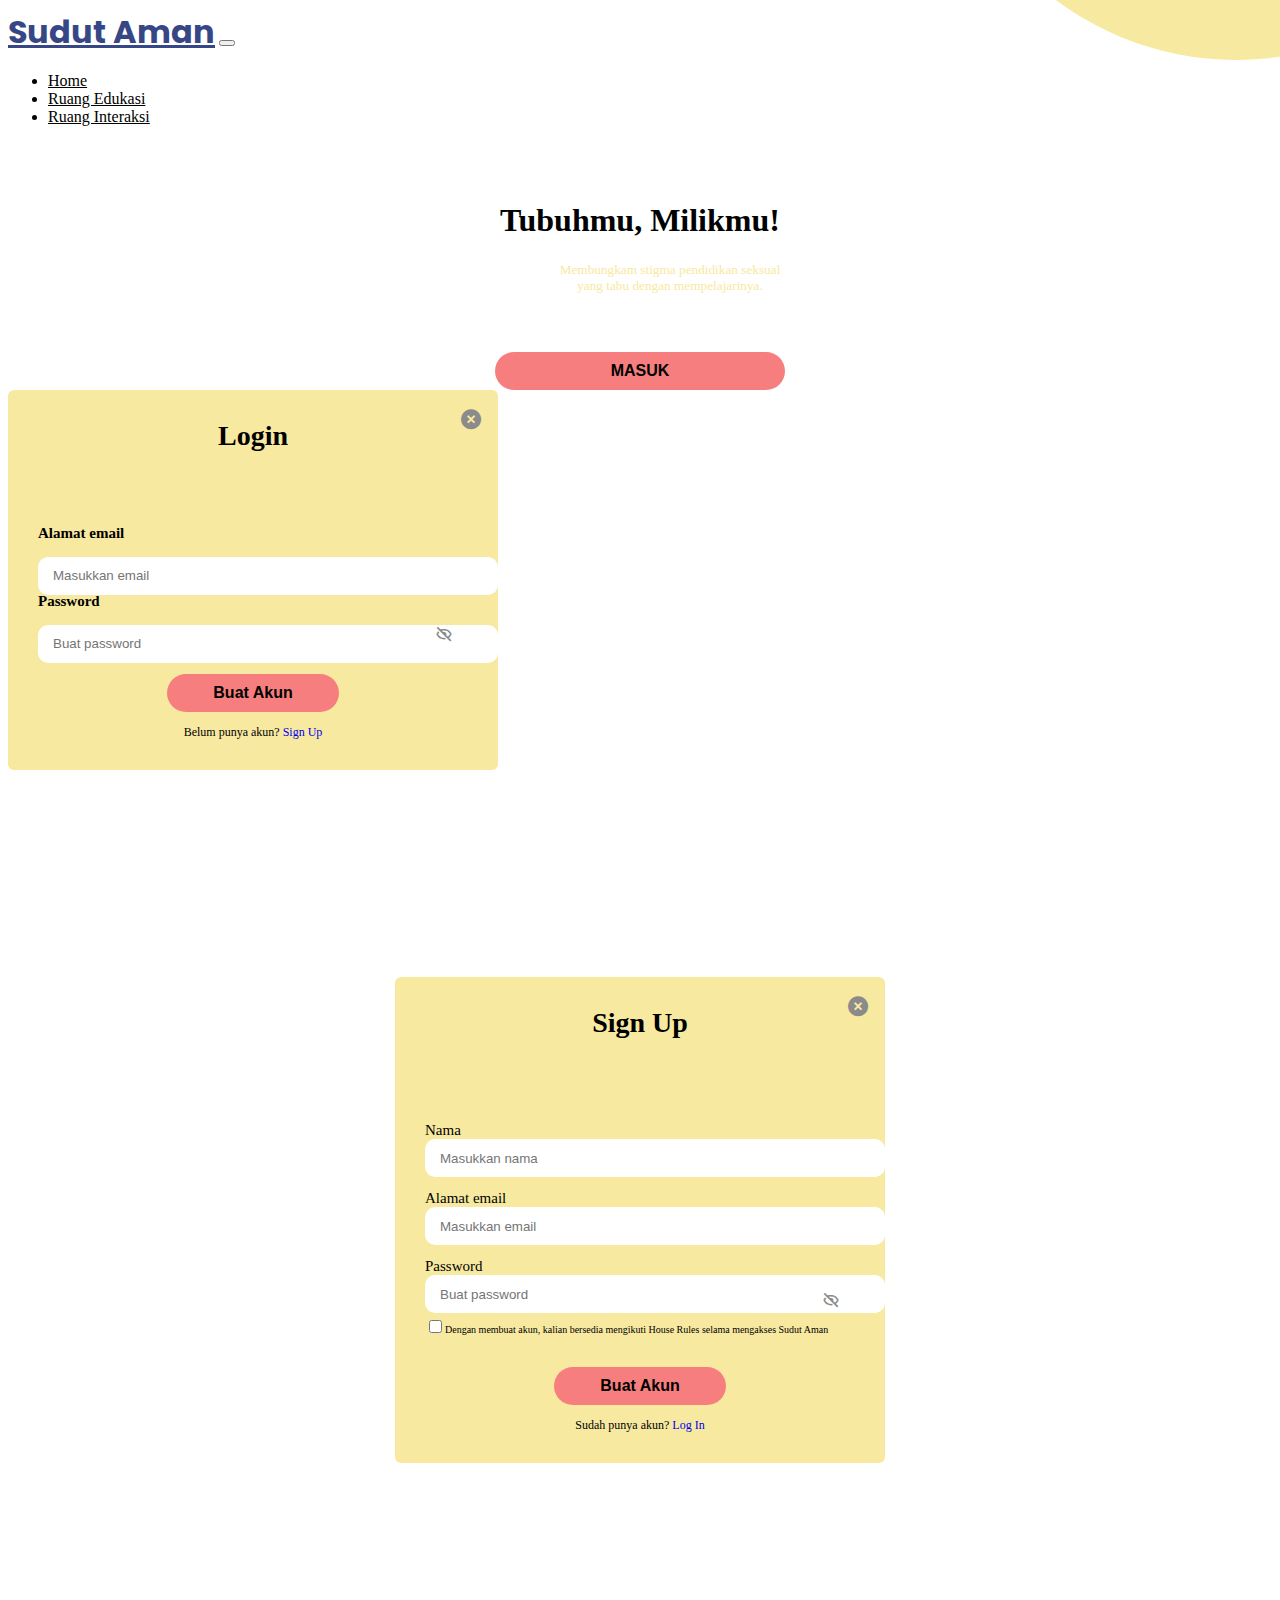
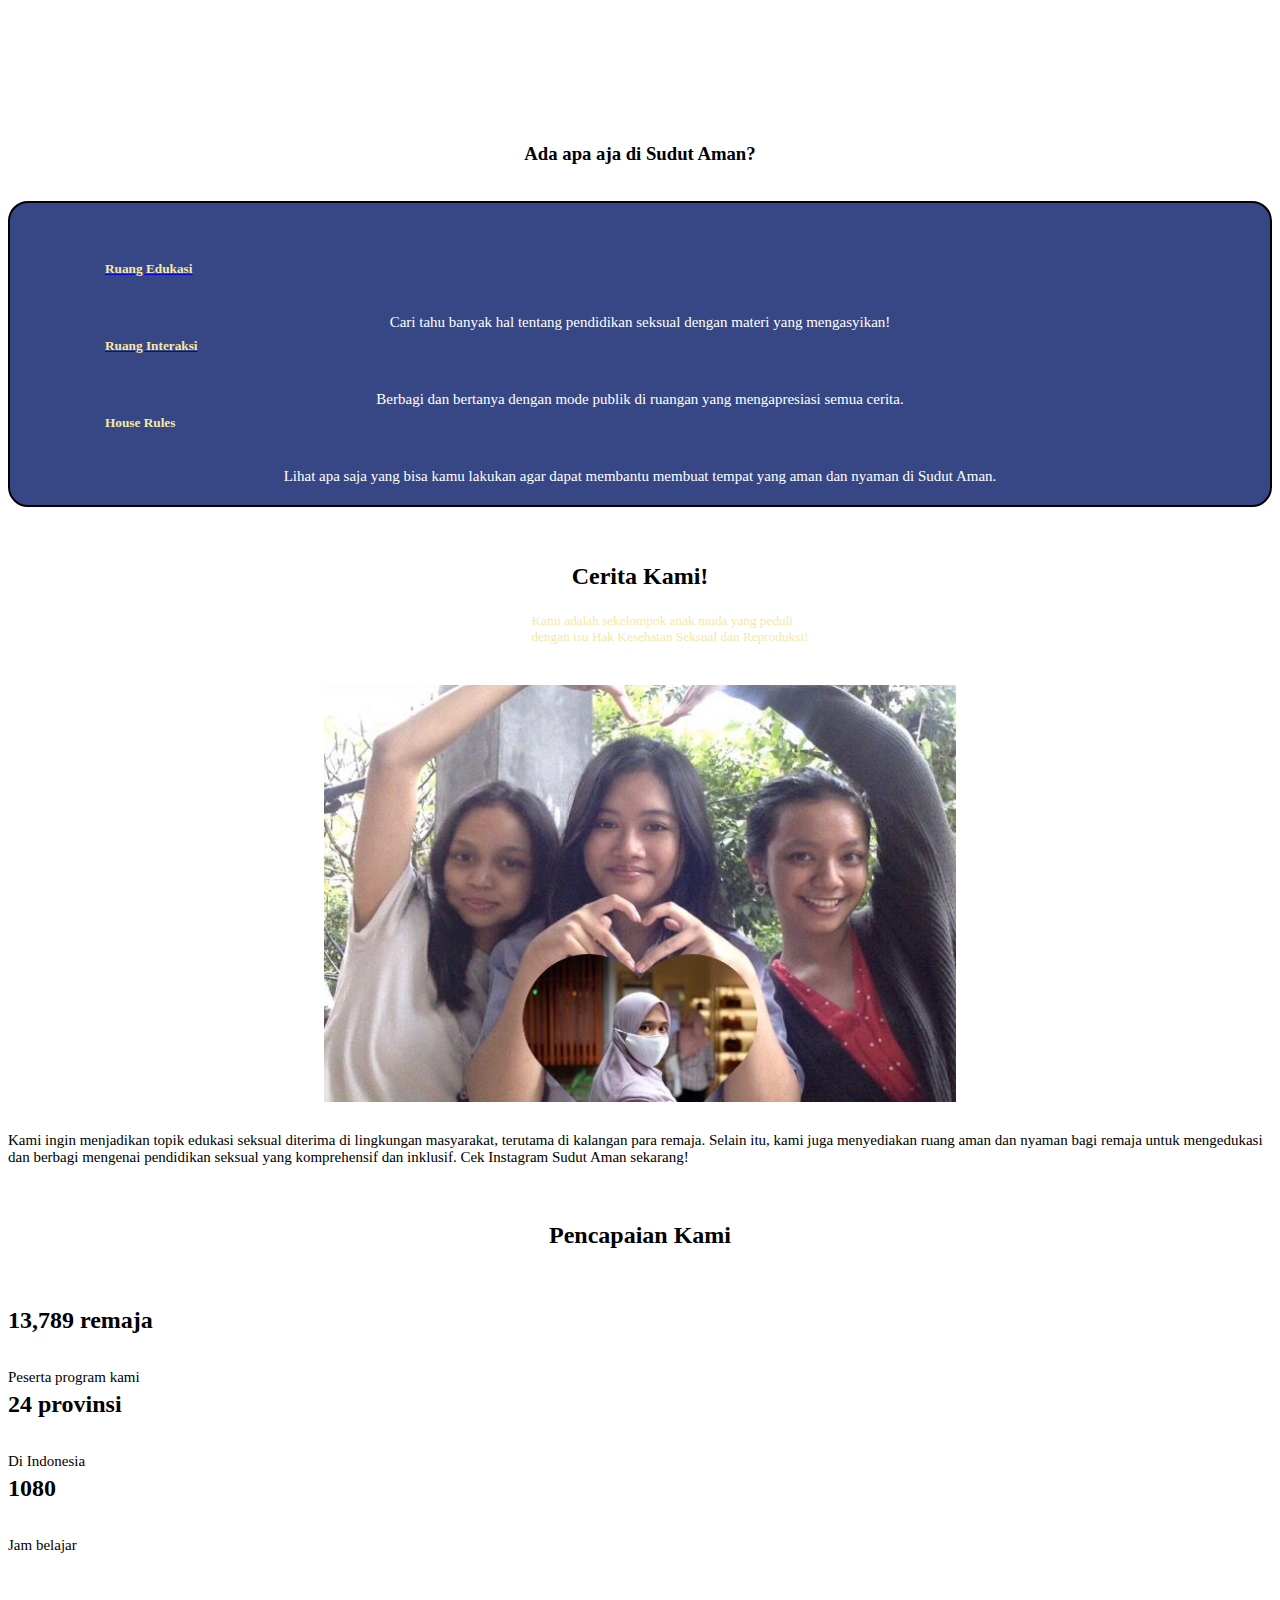
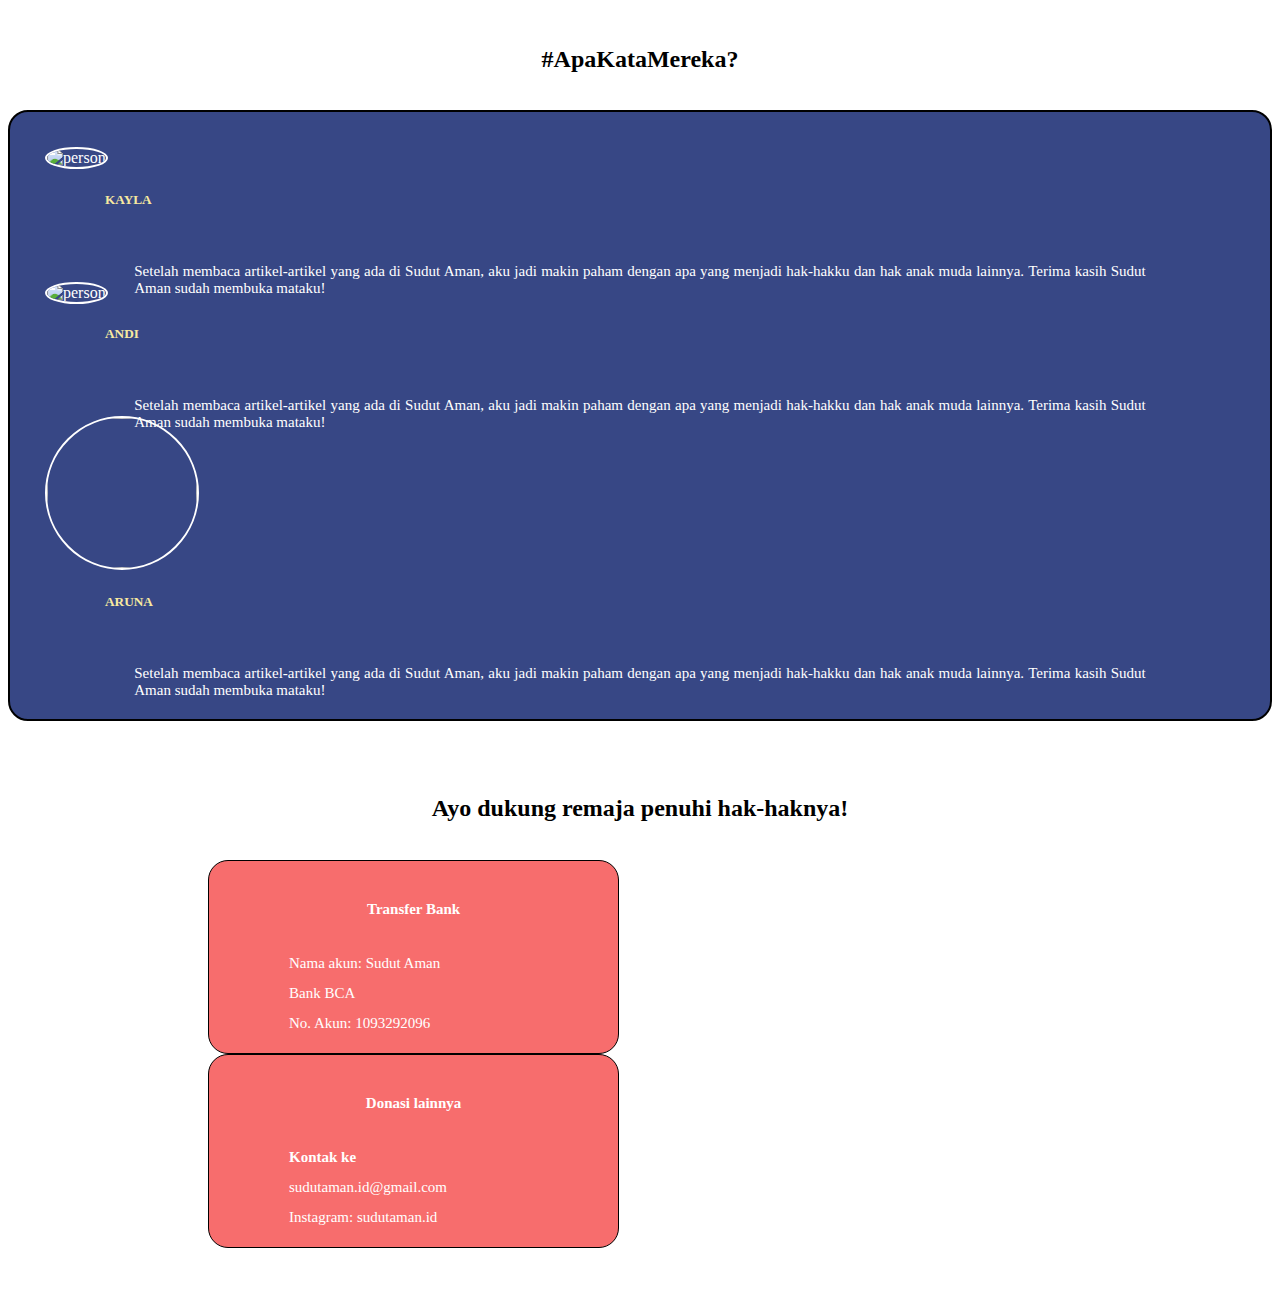
==== commit 4bbc8f0a: "final sudut aman" ====
--- a/index.html
+++ b/index.html
@@ -24,6 +24,17 @@
       color: black;
       font-weight: 400;
       font-size: 16px;
+    }
+
+    footer {
+      background: #374785;
+      color: white;
+      margin-top: 5px;
+    }
+
+    h5 {
+      color: #F7E9A0;
+      margin-left: 60px;
     }
   </style>
 
@@ -276,6 +287,8 @@
   </div>
   </div>
   </div>
+  <br>
+  <br>
 
   <script src="https://cdn.jsdelivr.net/npm/bootstrap@5.2.2/dist/js/bootstrap.bundle.min.js" integrity="sha384-OERcA2EqjJCMA+/3y+gxIOqMEjwtxJY7qPCqsdltbNJuaOe923+mo//f6V8Qbsw3" crossorigin="anonymous"></script>
   <script src="./login/login.js"></script>
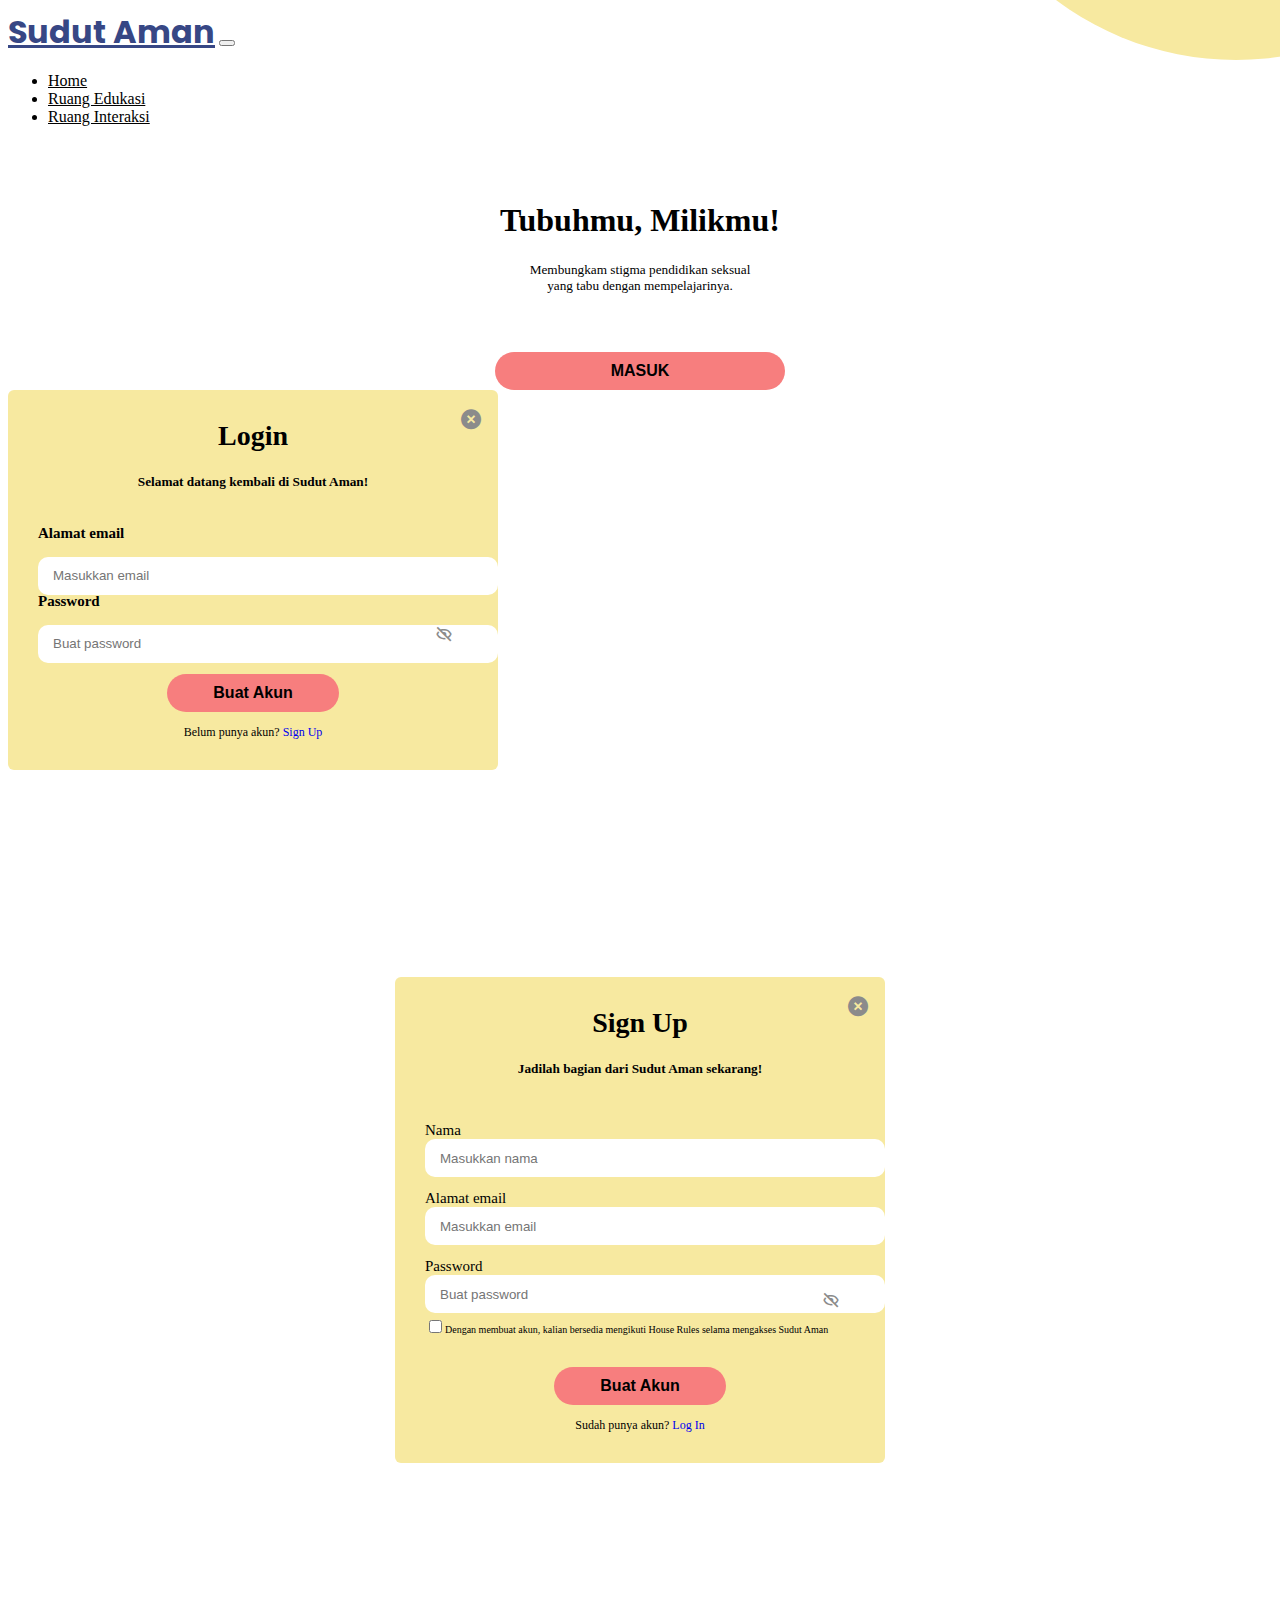
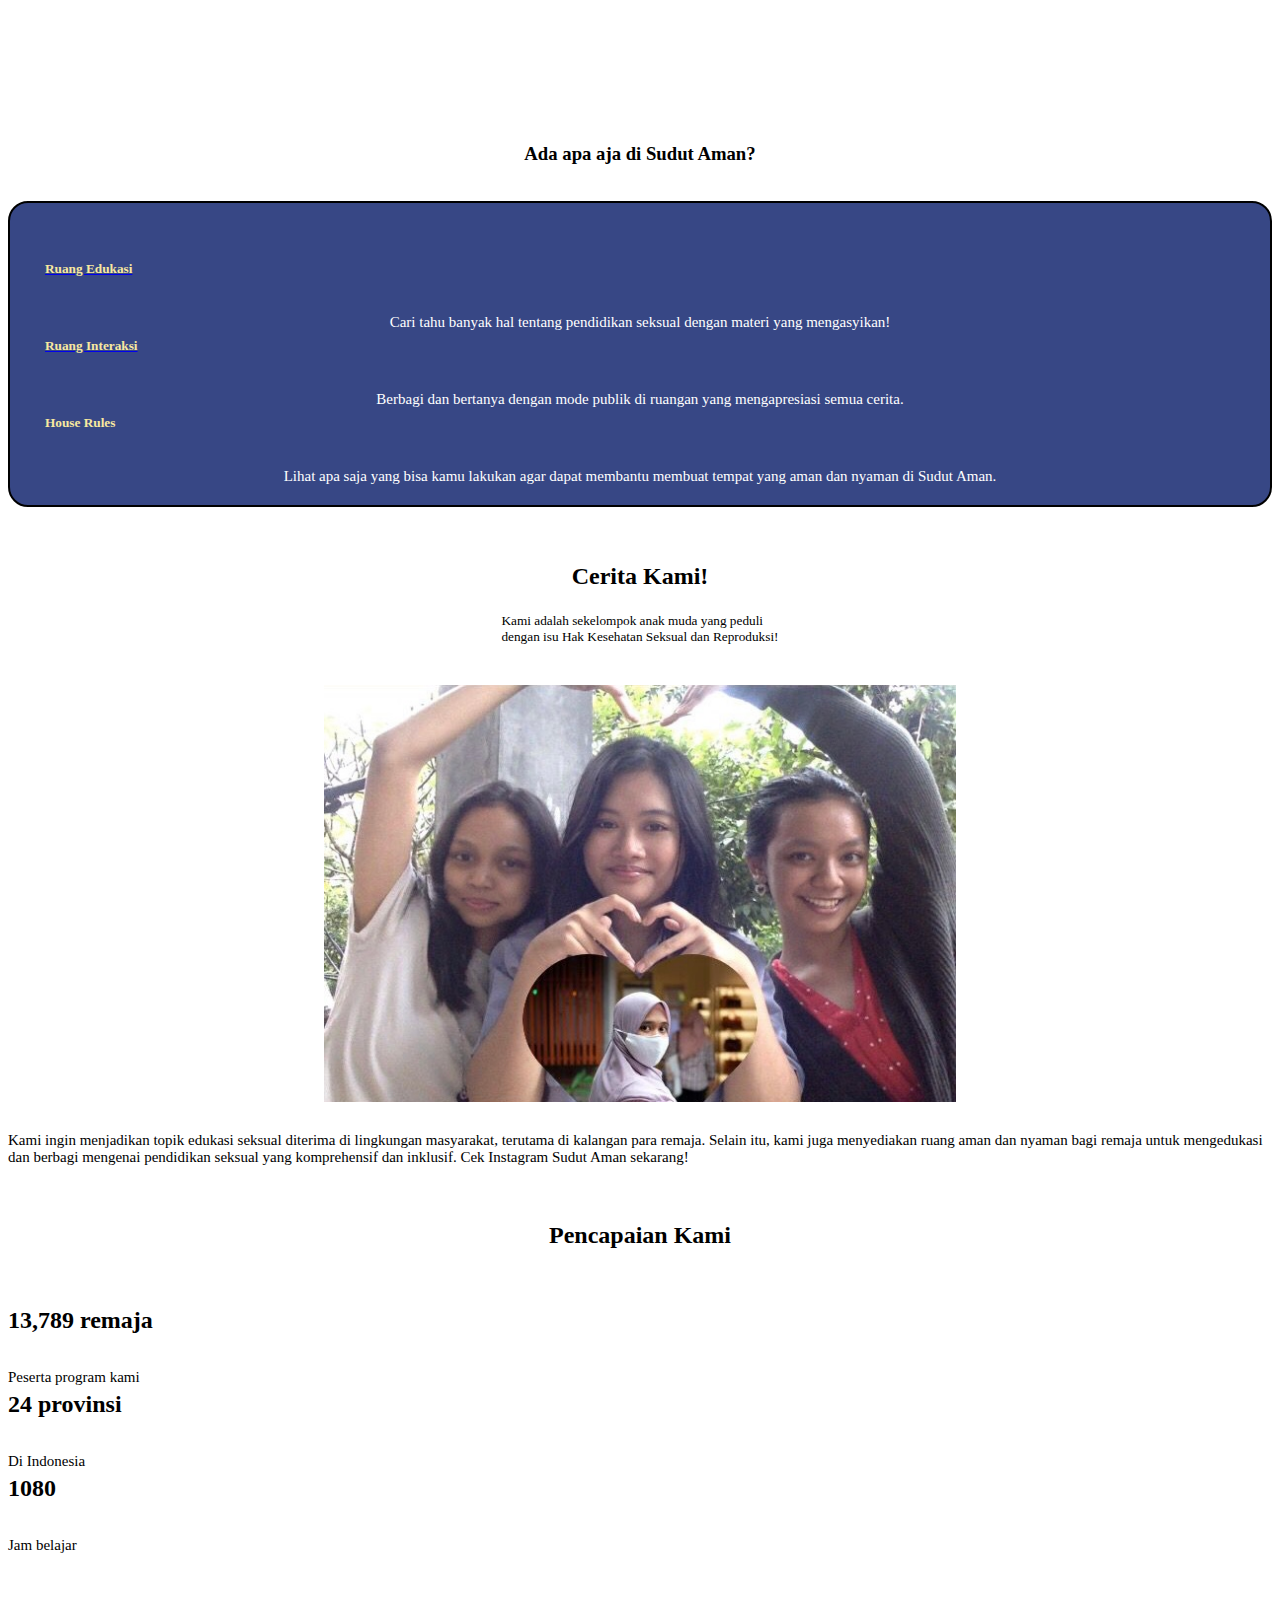
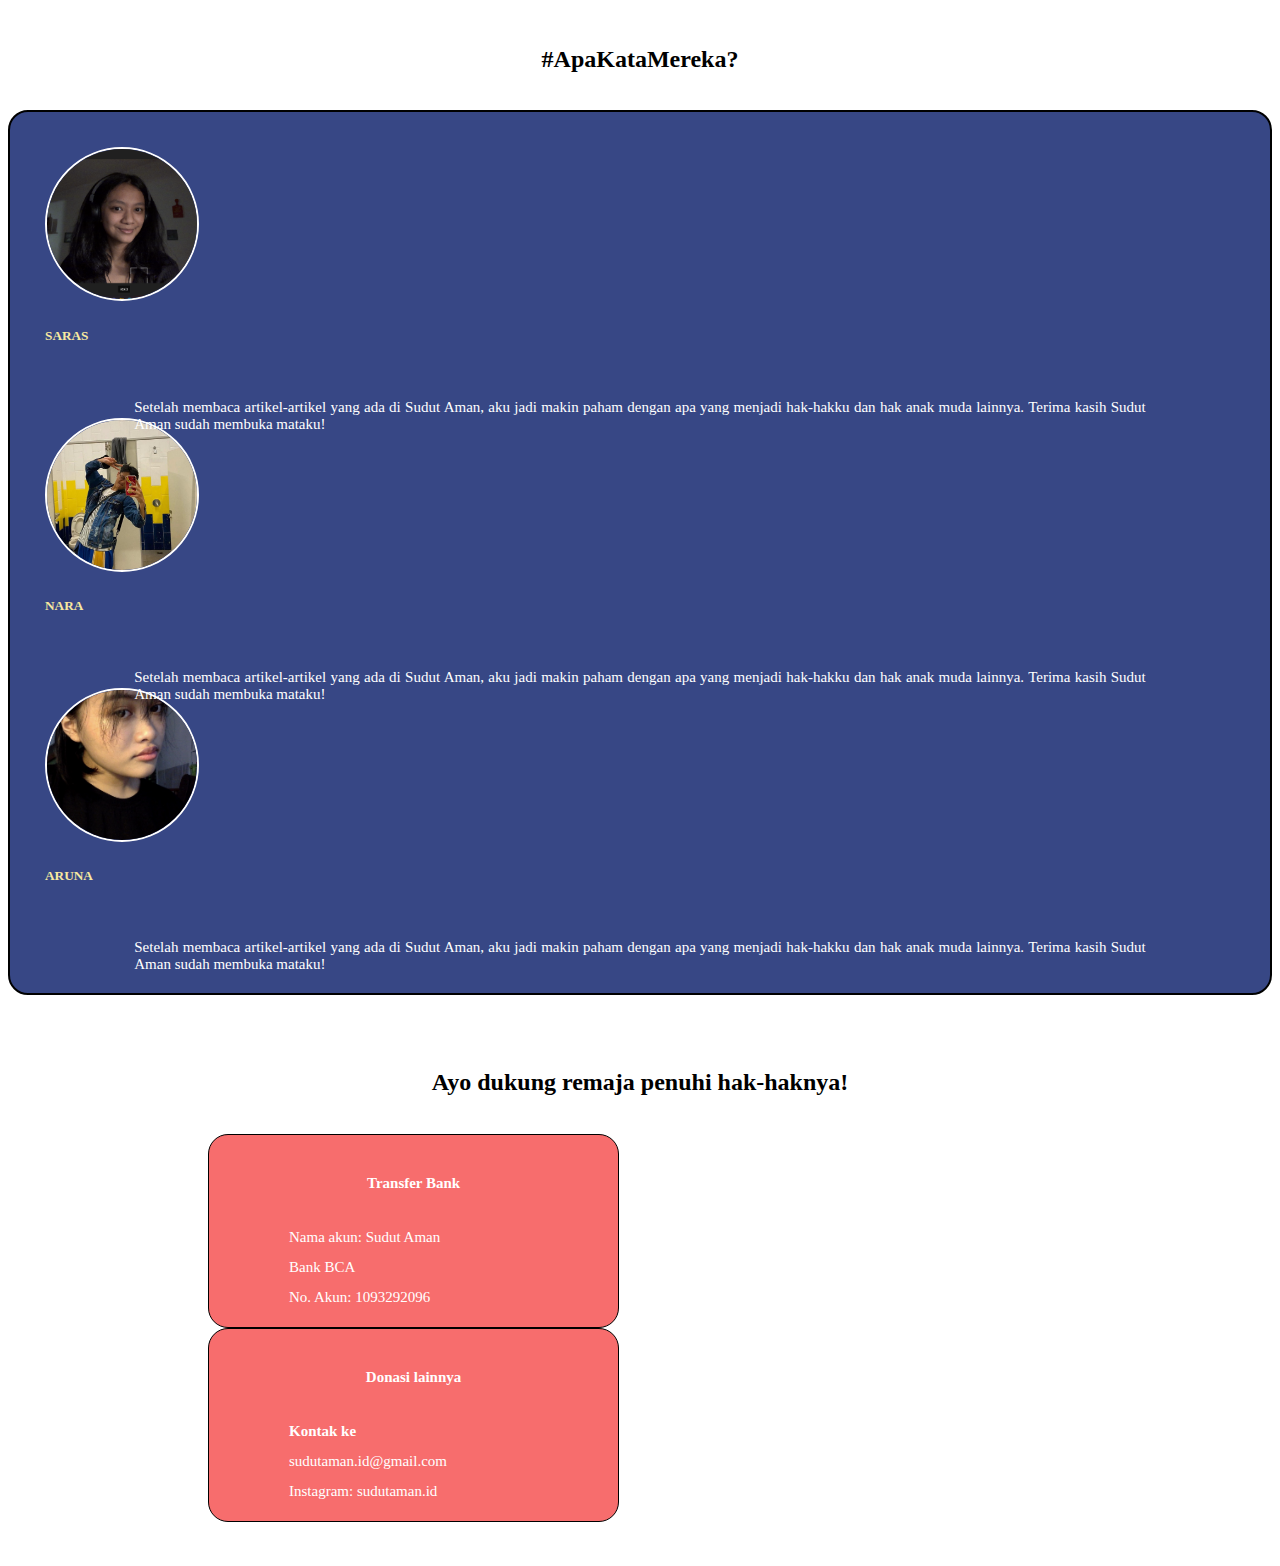
==== commit 68b1ad01: "nambahin foto" ====
--- a/index.html
+++ b/index.html
@@ -26,16 +26,6 @@
       font-size: 16px;
     }
 
-    footer {
-      background: #374785;
-      color: white;
-      margin-top: 5px;
-    }
-
-    h5 {
-      color: #F7E9A0;
-      margin-left: 60px;
-    }
   </style>
 
 </head>
@@ -233,21 +223,21 @@
       <div class="container text-center">
   <div class="row">
     <div class="col">
-      <img src="https://images.unsplash.com/photo-1554025756-3dab80a6eacd?ixlib=rb-4.0.3&ixid=MnwxMjA3fDB8MHxwaG90by1wYWdlfHx8fGVufDB8fHx8&auto=format&fit=crop&w=1770&q=80" class="rounded-circle" alt="person">
-      <h5 id="nama">KAYLA</h5>
+      <img src="BISMILLAH_INI_BISA.png" class="rounded-circle" alt="person">
+      <h5 id="nama">SARAS</h5>
       <br>
       <p id="ket">Setelah membaca artikel-artikel yang ada di Sudut Aman, aku jadi makin paham dengan apa yang menjadi hak-hakku dan hak anak muda lainnya. Terima kasih Sudut Aman sudah membuka mataku!</p>
     </div>
     
     <div class="col">
-      <img src="https://images.unsplash.com/photo-1507591064344-4c6ce005b128?ixlib=rb-4.0.3&ixid=MnwxMjA3fDB8MHxwaG90by1wYWdlfHx8fGVufDB8fHx8&auto=format&fit=crop&w=1770&q=80" class="rounded-circle" alt="person">
-      <h5 id="nama">ANDI</h5>
+      <img src="Nara.jpeg" class="rounded-circle" alt="person">
+      <h5 id="nama">NARA</h5>
       <br>
       <p id="ket">Setelah membaca artikel-artikel yang ada di Sudut Aman, aku jadi makin paham dengan apa yang menjadi hak-hakku dan hak anak muda lainnya. Terima kasih Sudut Aman sudah membuka mataku!</p>
     </div>
     
     <div class="col">
-     <img src="https://images.unsplash.com/photo-1513097633097-329a3a64e0d4?ixlib=rb-4.0.3&ixid=MnwxMjA3fDB8MHxwaG90by1wYWdlfHx8fGVufDB8fHx8&auto=format&fit=crop&w=1592&q=80" class="rounded-circle alt="person">
+     <img src="4-up on 12-01-22 at 17.20.jpg" class="rounded-circle alt="person">
       <h5 id="nama">ARUNA</h5>
       <br>
       <p id="ket">Setelah membaca artikel-artikel yang ada di Sudut Aman, aku jadi makin paham dengan apa yang menjadi hak-hakku dan hak anak muda lainnya. Terima kasih Sudut Aman sudah membuka mataku!</p>
